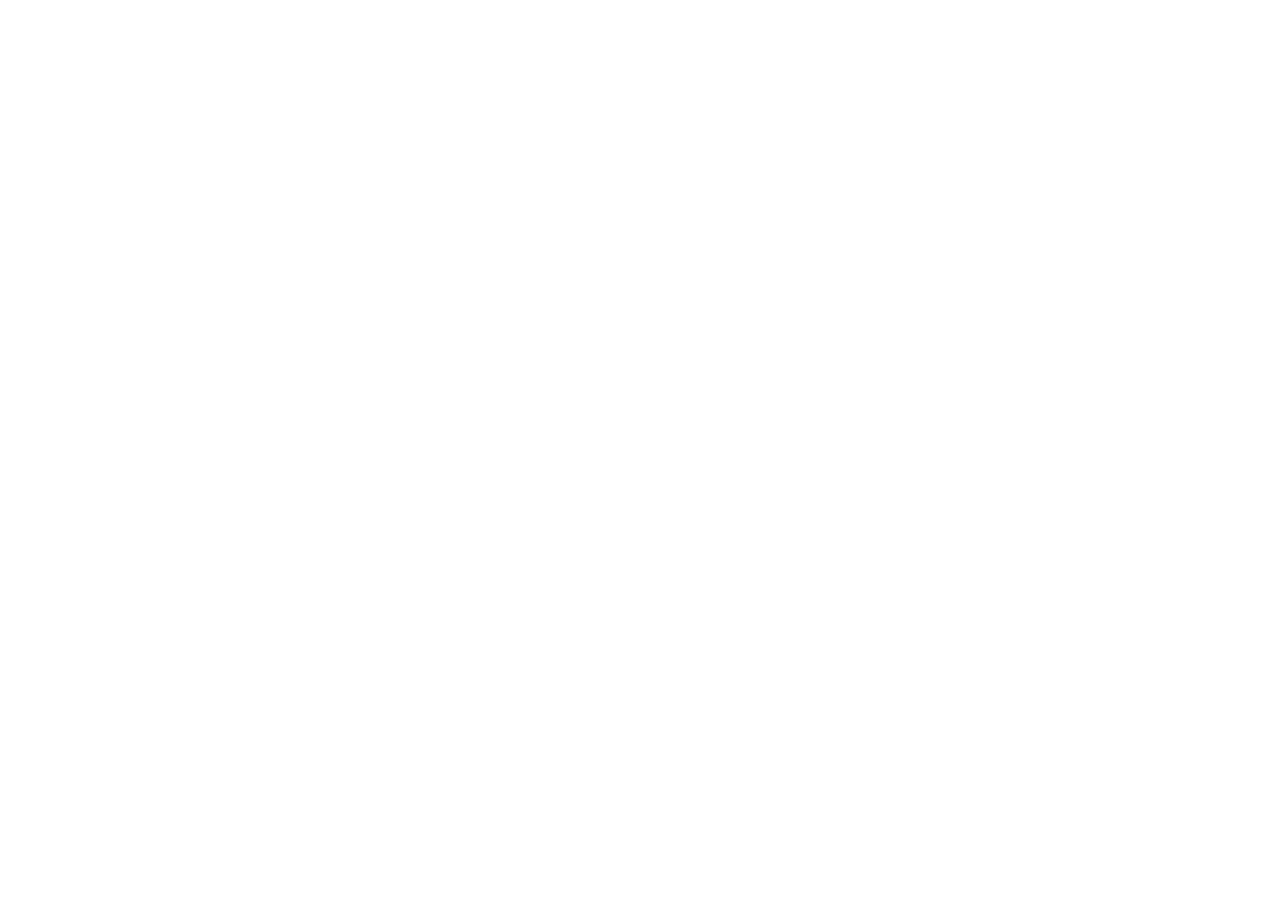
==== index.html @ 84182bc2 "initial" ====
<!DOCTYPE html>
<html>

<head>
    <meta charset="utf-8">
    <meta http-equiv="X-UA-Compatible" content="IE=edge">
    <title>
    	Datsun Color Codes
    </title>
	

	  <!-- bower:css -->
	  <!-- endbower -->


	  <!-- bower:js -->
	  <script src="bower_components/jquery/dist/jquery.js"></script>
	  <script src="bower_components/angular/angular.js"></script>
	  <!-- endbower -->
    <script src="script.js"></script>
    <link rel="stylesheet" href="style.css">
</head>

<body>
    <div ng-app="color-find">
        <color-table>
        </color-table>
    </div>
</body>

</html>
---- style.css ----
body{margin:0;padding:0}

/*# sourceMappingURL=style.css.map */
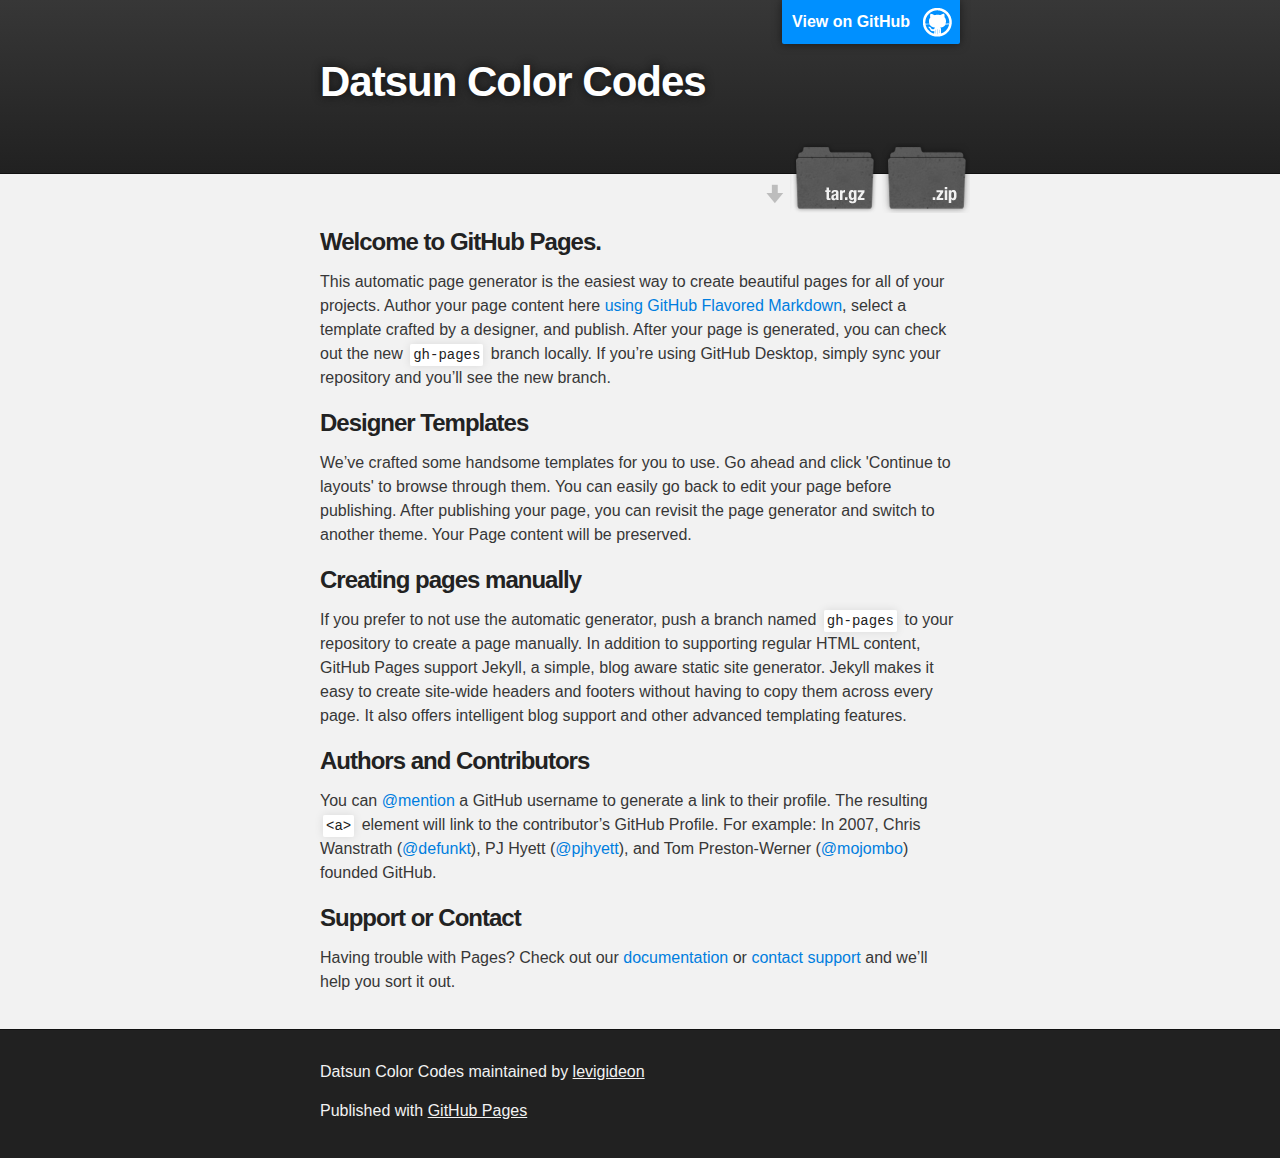
==== commit a3c8dbc3: "Create gh-pages branch via GitHub" ====
--- a/index.html
+++ b/index.html
@@ -1,31 +1,72 @@
 <!DOCTYPE html>
 <html>
 
-<head>
-    <meta charset="utf-8">
-    <meta http-equiv="X-UA-Compatible" content="IE=edge">
-    <title>
-    	Datsun Color Codes
-    </title>
-	
+  <head>
+    <meta charset='utf-8'>
+    <meta http-equiv="X-UA-Compatible" content="chrome=1">
+    <meta name="description" content="Datsun Color Codes : ">
 
-	  <!-- bower:css -->
-	  <!-- endbower -->
+    <link rel="stylesheet" type="text/css" media="screen" href="stylesheets/stylesheet.css">
 
+    <title>Datsun Color Codes</title>
+  </head>
 
-	  <!-- bower:js -->
-	  <script src="bower_components/jquery/dist/jquery.js"></script>
-	  <script src="bower_components/angular/angular.js"></script>
-	  <!-- endbower -->
-    <script src="script.js"></script>
-    <link rel="stylesheet" href="style.css">
-</head>
+  <body>
 
-<body>
-    <div ng-app="color-find">
-        <color-table>
-        </color-table>
+    <!-- HEADER -->
+    <div id="header_wrap" class="outer">
+        <header class="inner">
+          <a id="forkme_banner" href="https://github.com/levigideon/datsun-color-codes">View on GitHub</a>
+
+          <h1 id="project_title">Datsun Color Codes</h1>
+          <h2 id="project_tagline"></h2>
+
+            <section id="downloads">
+              <a class="zip_download_link" href="https://github.com/levigideon/datsun-color-codes/zipball/master">Download this project as a .zip file</a>
+              <a class="tar_download_link" href="https://github.com/levigideon/datsun-color-codes/tarball/master">Download this project as a tar.gz file</a>
+            </section>
+        </header>
     </div>
-</body>
 
+    <!-- MAIN CONTENT -->
+    <div id="main_content_wrap" class="outer">
+      <section id="main_content" class="inner">
+        <h3>
+<a id="welcome-to-github-pages" class="anchor" href="#welcome-to-github-pages" aria-hidden="true"><span class="octicon octicon-link"></span></a>Welcome to GitHub Pages.</h3>
+
+<p>This automatic page generator is the easiest way to create beautiful pages for all of your projects. Author your page content here <a href="https://guides.github.com/features/mastering-markdown/">using GitHub Flavored Markdown</a>, select a template crafted by a designer, and publish. After your page is generated, you can check out the new <code>gh-pages</code> branch locally. If you’re using GitHub Desktop, simply sync your repository and you’ll see the new branch.</p>
+
+<h3>
+<a id="designer-templates" class="anchor" href="#designer-templates" aria-hidden="true"><span class="octicon octicon-link"></span></a>Designer Templates</h3>
+
+<p>We’ve crafted some handsome templates for you to use. Go ahead and click 'Continue to layouts' to browse through them. You can easily go back to edit your page before publishing. After publishing your page, you can revisit the page generator and switch to another theme. Your Page content will be preserved.</p>
+
+<h3>
+<a id="creating-pages-manually" class="anchor" href="#creating-pages-manually" aria-hidden="true"><span class="octicon octicon-link"></span></a>Creating pages manually</h3>
+
+<p>If you prefer to not use the automatic generator, push a branch named <code>gh-pages</code> to your repository to create a page manually. In addition to supporting regular HTML content, GitHub Pages support Jekyll, a simple, blog aware static site generator. Jekyll makes it easy to create site-wide headers and footers without having to copy them across every page. It also offers intelligent blog support and other advanced templating features.</p>
+
+<h3>
+<a id="authors-and-contributors" class="anchor" href="#authors-and-contributors" aria-hidden="true"><span class="octicon octicon-link"></span></a>Authors and Contributors</h3>
+
+<p>You can <a href="https://github.com/blog/821" class="user-mention">@mention</a> a GitHub username to generate a link to their profile. The resulting <code>&lt;a&gt;</code> element will link to the contributor’s GitHub Profile. For example: In 2007, Chris Wanstrath (<a href="https://github.com/defunkt" class="user-mention">@defunkt</a>), PJ Hyett (<a href="https://github.com/pjhyett" class="user-mention">@pjhyett</a>), and Tom Preston-Werner (<a href="https://github.com/mojombo" class="user-mention">@mojombo</a>) founded GitHub.</p>
+
+<h3>
+<a id="support-or-contact" class="anchor" href="#support-or-contact" aria-hidden="true"><span class="octicon octicon-link"></span></a>Support or Contact</h3>
+
+<p>Having trouble with Pages? Check out our <a href="https://help.github.com/pages">documentation</a> or <a href="https://github.com/contact">contact support</a> and we’ll help you sort it out.</p>
+      </section>
+    </div>
+
+    <!-- FOOTER  -->
+    <div id="footer_wrap" class="outer">
+      <footer class="inner">
+        <p class="copyright">Datsun Color Codes maintained by <a href="https://github.com/levigideon">levigideon</a></p>
+        <p>Published with <a href="https://pages.github.com">GitHub Pages</a></p>
+      </footer>
+    </div>
+
+    
+
+  </body>
 </html>
--- a/stylesheets/stylesheet.css
+++ b/stylesheets/stylesheet.css
@@ -0,0 +1,425 @@
+/*******************************************************************************
+Slate Theme for GitHub Pages
+by Jason Costello, @jsncostello
+*******************************************************************************/
+
+@import url(github-light.css);
+
+/*******************************************************************************
+MeyerWeb Reset
+*******************************************************************************/
+
+html, body, div, span, applet, object, iframe,
+h1, h2, h3, h4, h5, h6, p, blockquote, pre,
+a, abbr, acronym, address, big, cite, code,
+del, dfn, em, img, ins, kbd, q, s, samp,
+small, strike, strong, sub, sup, tt, var,
+b, u, i, center,
+dl, dt, dd, ol, ul, li,
+fieldset, form, label, legend,
+table, caption, tbody, tfoot, thead, tr, th, td,
+article, aside, canvas, details, embed,
+figure, figcaption, footer, header, hgroup,
+menu, nav, output, ruby, section, summary,
+time, mark, audio, video {
+  margin: 0;
+  padding: 0;
+  border: 0;
+  font: inherit;
+  vertical-align: baseline;
+}
+
+/* HTML5 display-role reset for older browsers */
+article, aside, details, figcaption, figure,
+footer, header, hgroup, menu, nav, section {
+  display: block;
+}
+
+ol, ul {
+  list-style: none;
+}
+
+table {
+  border-collapse: collapse;
+  border-spacing: 0;
+}
+
+/*******************************************************************************
+Theme Styles
+*******************************************************************************/
+
+body {
+  box-sizing: border-box;
+  color:#373737;
+  background: #212121;
+  font-size: 16px;
+  font-family: 'Myriad Pro', Calibri, Helvetica, Arial, sans-serif;
+  line-height: 1.5;
+  -webkit-font-smoothing: antialiased;
+}
+
+h1, h2, h3, h4, h5, h6 {
+  margin: 10px 0;
+  font-weight: 700;
+  color:#222222;
+  font-family: 'Lucida Grande', 'Calibri', Helvetica, Arial, sans-serif;
+  letter-spacing: -1px;
+}
+
+h1 {
+  font-size: 36px;
+  font-weight: 700;
+}
+
+h2 {
+  padding-bottom: 10px;
+  font-size: 32px;
+  background: url('../images/bg_hr.png') repeat-x bottom;
+}
+
+h3 {
+  font-size: 24px;
+}
+
+h4 {
+  font-size: 21px;
+}
+
+h5 {
+  font-size: 18px;
+}
+
+h6 {
+  font-size: 16px;
+}
+
+p {
+  margin: 10px 0 15px 0;
+}
+
+footer p {
+  color: #f2f2f2;
+}
+
+a {
+  text-decoration: none;
+  color: #007edf;
+  text-shadow: none;
+
+  transition: color 0.5s ease;
+  transition: text-shadow 0.5s ease;
+  -webkit-transition: color 0.5s ease;
+  -webkit-transition: text-shadow 0.5s ease;
+  -moz-transition: color 0.5s ease;
+  -moz-transition: text-shadow 0.5s ease;
+  -o-transition: color 0.5s ease;
+  -o-transition: text-shadow 0.5s ease;
+  -ms-transition: color 0.5s ease;
+  -ms-transition: text-shadow 0.5s ease;
+}
+
+a:hover, a:focus {text-decoration: underline;}
+
+footer a {
+  color: #F2F2F2;
+  text-decoration: underline;
+}
+
+em {
+  font-style: italic;
+}
+
+strong {
+  font-weight: bold;
+}
+
+img {
+  position: relative;
+  margin: 0 auto;
+  max-width: 739px;
+  padding: 5px;
+  margin: 10px 0 10px 0;
+  border: 1px solid #ebebeb;
+
+  box-shadow: 0 0 5px #ebebeb;
+  -webkit-box-shadow: 0 0 5px #ebebeb;
+  -moz-box-shadow: 0 0 5px #ebebeb;
+  -o-box-shadow: 0 0 5px #ebebeb;
+  -ms-box-shadow: 0 0 5px #ebebeb;
+}
+
+p img {
+  display: inline;
+  margin: 0;
+  padding: 0;
+  vertical-align: middle;
+  text-align: center;
+  border: none;
+}
+
+pre, code {
+  width: 100%;
+  color: #222;
+  background-color: #fff;
+
+  font-family: Monaco, "Bitstream Vera Sans Mono", "Lucida Console", Terminal, monospace;
+  font-size: 14px;
+
+  border-radius: 2px;
+  -moz-border-radius: 2px;
+  -webkit-border-radius: 2px;
+}
+
+pre {
+  width: 100%;
+  padding: 10px;
+  box-shadow: 0 0 10px rgba(0,0,0,.1);
+  overflow: auto;
+}
+
+code {
+  padding: 3px;
+  margin: 0 3px;
+  box-shadow: 0 0 10px rgba(0,0,0,.1);
+}
+
+pre code {
+  display: block;
+  box-shadow: none;
+}
+
+blockquote {
+  color: #666;
+  margin-bottom: 20px;
+  padding: 0 0 0 20px;
+  border-left: 3px solid #bbb;
+}
+
+
+ul, ol, dl {
+  margin-bottom: 15px
+}
+
+ul {
+  list-style-position: inside;
+  list-style: disc;
+  padding-left: 20px;
+}
+
+ol {
+  list-style-position: inside;
+  list-style: decimal;
+  padding-left: 20px;
+}
+
+dl dt {
+  font-weight: bold;
+}
+
+dl dd {
+  padding-left: 20px;
+  font-style: italic;
+}
+
+dl p {
+  padding-left: 20px;
+  font-style: italic;
+}
+
+hr {
+  height: 1px;
+  margin-bottom: 5px;
+  border: none;
+  background: url('../images/bg_hr.png') repeat-x center;
+}
+
+table {
+  border: 1px solid #373737;
+  margin-bottom: 20px;
+  text-align: left;
+ }
+
+th {
+  font-family: 'Lucida Grande', 'Helvetica Neue', Helvetica, Arial, sans-serif;
+  padding: 10px;
+  background: #373737;
+  color: #fff;
+ }
+
+td {
+  padding: 10px;
+  border: 1px solid #373737;
+ }
+
+form {
+  background: #f2f2f2;
+  padding: 20px;
+}
+
+/*******************************************************************************
+Full-Width Styles
+*******************************************************************************/
+
+.outer {
+  width: 100%;
+}
+
+.inner {
+  position: relative;
+  max-width: 640px;
+  padding: 20px 10px;
+  margin: 0 auto;
+}
+
+#forkme_banner {
+  display: block;
+  position: absolute;
+  top:0;
+  right: 10px;
+  z-index: 10;
+  padding: 10px 50px 10px 10px;
+  color: #fff;
+  background: url('../images/blacktocat.png') #0090ff no-repeat 95% 50%;
+  font-weight: 700;
+  box-shadow: 0 0 10px rgba(0,0,0,.5);
+  border-bottom-left-radius: 2px;
+  border-bottom-right-radius: 2px;
+}
+
+#header_wrap {
+  background: #212121;
+  background: -moz-linear-gradient(top, #373737, #212121);
+  background: -webkit-linear-gradient(top, #373737, #212121);
+  background: -ms-linear-gradient(top, #373737, #212121);
+  background: -o-linear-gradient(top, #373737, #212121);
+  background: linear-gradient(top, #373737, #212121);
+}
+
+#header_wrap .inner {
+  padding: 50px 10px 30px 10px;
+}
+
+#project_title {
+  margin: 0;
+  color: #fff;
+  font-size: 42px;
+  font-weight: 700;
+  text-shadow: #111 0px 0px 10px;
+}
+
+#project_tagline {
+  color: #fff;
+  font-size: 24px;
+  font-weight: 300;
+  background: none;
+  text-shadow: #111 0px 0px 10px;
+}
+
+#downloads {
+  position: absolute;
+  width: 210px;
+  z-index: 10;
+  bottom: -40px;
+  right: 0;
+  height: 70px;
+  background: url('../images/icon_download.png') no-repeat 0% 90%;
+}
+
+.zip_download_link {
+  display: block;
+  float: right;
+  width: 90px;
+  height:70px;
+  text-indent: -5000px;
+  overflow: hidden;
+  background: url(../images/sprite_download.png) no-repeat bottom left;
+}
+
+.tar_download_link {
+  display: block;
+  float: right;
+  width: 90px;
+  height:70px;
+  text-indent: -5000px;
+  overflow: hidden;
+  background: url(../images/sprite_download.png) no-repeat bottom right;
+  margin-left: 10px;
+}
+
+.zip_download_link:hover {
+  background: url(../images/sprite_download.png) no-repeat top left;
+}
+
+.tar_download_link:hover {
+  background: url(../images/sprite_download.png) no-repeat top right;
+}
+
+#main_content_wrap {
+  background: #f2f2f2;
+  border-top: 1px solid #111;
+  border-bottom: 1px solid #111;
+}
+
+#main_content {
+  padding-top: 40px;
+}
+
+#footer_wrap {
+  background: #212121;
+}
+
+
+
+/*******************************************************************************
+Small Device Styles
+*******************************************************************************/
+
+@media screen and (max-width: 480px) {
+  body {
+    font-size:14px;
+  }
+
+  #downloads {
+    display: none;
+  }
+
+  .inner {
+    min-width: 320px;
+    max-width: 480px;
+  }
+
+  #project_title {
+  font-size: 32px;
+  }
+
+  h1 {
+    font-size: 28px;
+  }
+
+  h2 {
+    font-size: 24px;
+  }
+
+  h3 {
+    font-size: 21px;
+  }
+
+  h4 {
+    font-size: 18px;
+  }
+
+  h5 {
+    font-size: 14px;
+  }
+
+  h6 {
+    font-size: 12px;
+  }
+
+  code, pre {
+    min-width: 320px;
+    max-width: 480px;
+    font-size: 11px;
+  }
+
+}
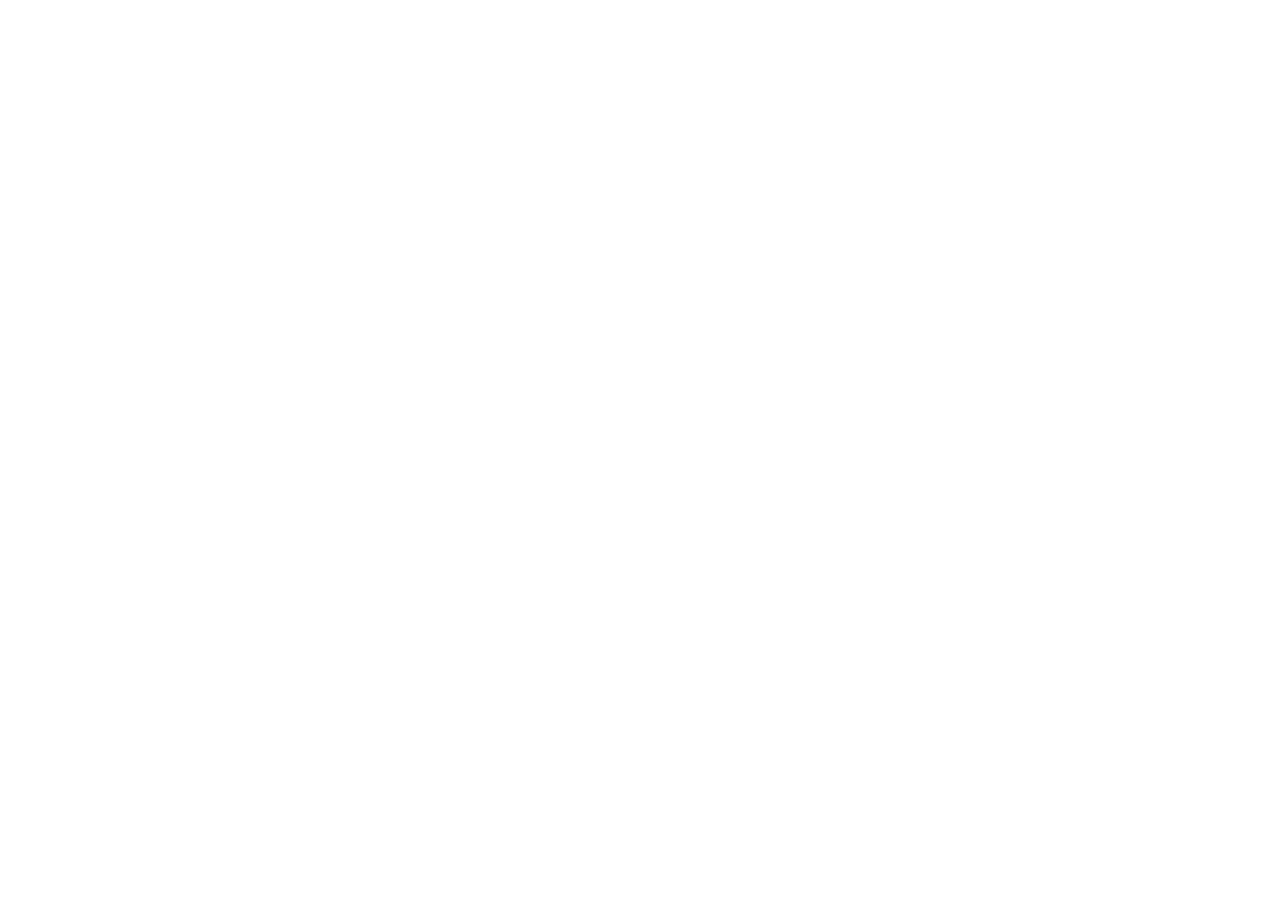
==== commit 754dda65: "updated" ====
--- a/index.html
+++ b/index.html
@@ -1,72 +1,31 @@
 <!DOCTYPE html>
 <html>
 
-  <head>
-    <meta charset='utf-8'>
-    <meta http-equiv="X-UA-Compatible" content="chrome=1">
-    <meta name="description" content="Datsun Color Codes : ">
+<head>
+    <meta charset="utf-8">
+    <meta http-equiv="X-UA-Compatible" content="IE=edge">
+    <title>
+    	Datsun Color Codes
+    </title>
+	
 
-    <link rel="stylesheet" type="text/css" media="screen" href="stylesheets/stylesheet.css">
+	  <!-- bower:css -->
+	  <!-- endbower -->
 
-    <title>Datsun Color Codes</title>
-  </head>
 
-  <body>
+	  <!-- bower:js -->
+	  <script src="bower_components/jquery/dist/jquery.js"></script>
+	  <script src="bower_components/angular/angular.js"></script>
+	  <!-- endbower -->
+    <script src="script.js"></script>
+    <link rel="stylesheet" href="style.css">
+</head>
 
-    <!-- HEADER -->
-    <div id="header_wrap" class="outer">
-        <header class="inner">
-          <a id="forkme_banner" href="https://github.com/levigideon/datsun-color-codes">View on GitHub</a>
+<body>
+    <div ng-app="color-find">
+        <color-table>
+        </color-table>
+    </div>
+</body>
 
-          <h1 id="project_title">Datsun Color Codes</h1>
-          <h2 id="project_tagline"></h2>
-
-            <section id="downloads">
-              <a class="zip_download_link" href="https://github.com/levigideon/datsun-color-codes/zipball/master">Download this project as a .zip file</a>
-              <a class="tar_download_link" href="https://github.com/levigideon/datsun-color-codes/tarball/master">Download this project as a tar.gz file</a>
-            </section>
-        </header>
-    </div>
-
-    <!-- MAIN CONTENT -->
-    <div id="main_content_wrap" class="outer">
-      <section id="main_content" class="inner">
-        <h3>
-<a id="welcome-to-github-pages" class="anchor" href="#welcome-to-github-pages" aria-hidden="true"><span class="octicon octicon-link"></span></a>Welcome to GitHub Pages.</h3>
-
-<p>This automatic page generator is the easiest way to create beautiful pages for all of your projects. Author your page content here <a href="https://guides.github.com/features/mastering-markdown/">using GitHub Flavored Markdown</a>, select a template crafted by a designer, and publish. After your page is generated, you can check out the new <code>gh-pages</code> branch locally. If you’re using GitHub Desktop, simply sync your repository and you’ll see the new branch.</p>
-
-<h3>
-<a id="designer-templates" class="anchor" href="#designer-templates" aria-hidden="true"><span class="octicon octicon-link"></span></a>Designer Templates</h3>
-
-<p>We’ve crafted some handsome templates for you to use. Go ahead and click 'Continue to layouts' to browse through them. You can easily go back to edit your page before publishing. After publishing your page, you can revisit the page generator and switch to another theme. Your Page content will be preserved.</p>
-
-<h3>
-<a id="creating-pages-manually" class="anchor" href="#creating-pages-manually" aria-hidden="true"><span class="octicon octicon-link"></span></a>Creating pages manually</h3>
-
-<p>If you prefer to not use the automatic generator, push a branch named <code>gh-pages</code> to your repository to create a page manually. In addition to supporting regular HTML content, GitHub Pages support Jekyll, a simple, blog aware static site generator. Jekyll makes it easy to create site-wide headers and footers without having to copy them across every page. It also offers intelligent blog support and other advanced templating features.</p>
-
-<h3>
-<a id="authors-and-contributors" class="anchor" href="#authors-and-contributors" aria-hidden="true"><span class="octicon octicon-link"></span></a>Authors and Contributors</h3>
-
-<p>You can <a href="https://github.com/blog/821" class="user-mention">@mention</a> a GitHub username to generate a link to their profile. The resulting <code>&lt;a&gt;</code> element will link to the contributor’s GitHub Profile. For example: In 2007, Chris Wanstrath (<a href="https://github.com/defunkt" class="user-mention">@defunkt</a>), PJ Hyett (<a href="https://github.com/pjhyett" class="user-mention">@pjhyett</a>), and Tom Preston-Werner (<a href="https://github.com/mojombo" class="user-mention">@mojombo</a>) founded GitHub.</p>
-
-<h3>
-<a id="support-or-contact" class="anchor" href="#support-or-contact" aria-hidden="true"><span class="octicon octicon-link"></span></a>Support or Contact</h3>
-
-<p>Having trouble with Pages? Check out our <a href="https://help.github.com/pages">documentation</a> or <a href="https://github.com/contact">contact support</a> and we’ll help you sort it out.</p>
-      </section>
-    </div>
-
-    <!-- FOOTER  -->
-    <div id="footer_wrap" class="outer">
-      <footer class="inner">
-        <p class="copyright">Datsun Color Codes maintained by <a href="https://github.com/levigideon">levigideon</a></p>
-        <p>Published with <a href="https://pages.github.com">GitHub Pages</a></p>
-      </footer>
-    </div>
-
-    
-
-  </body>
 </html>
--- a/style.css
+++ b/style.css
@@ -0,0 +1,3 @@
+body{margin:0;padding:0}
+
+/*# sourceMappingURL=style.css.map */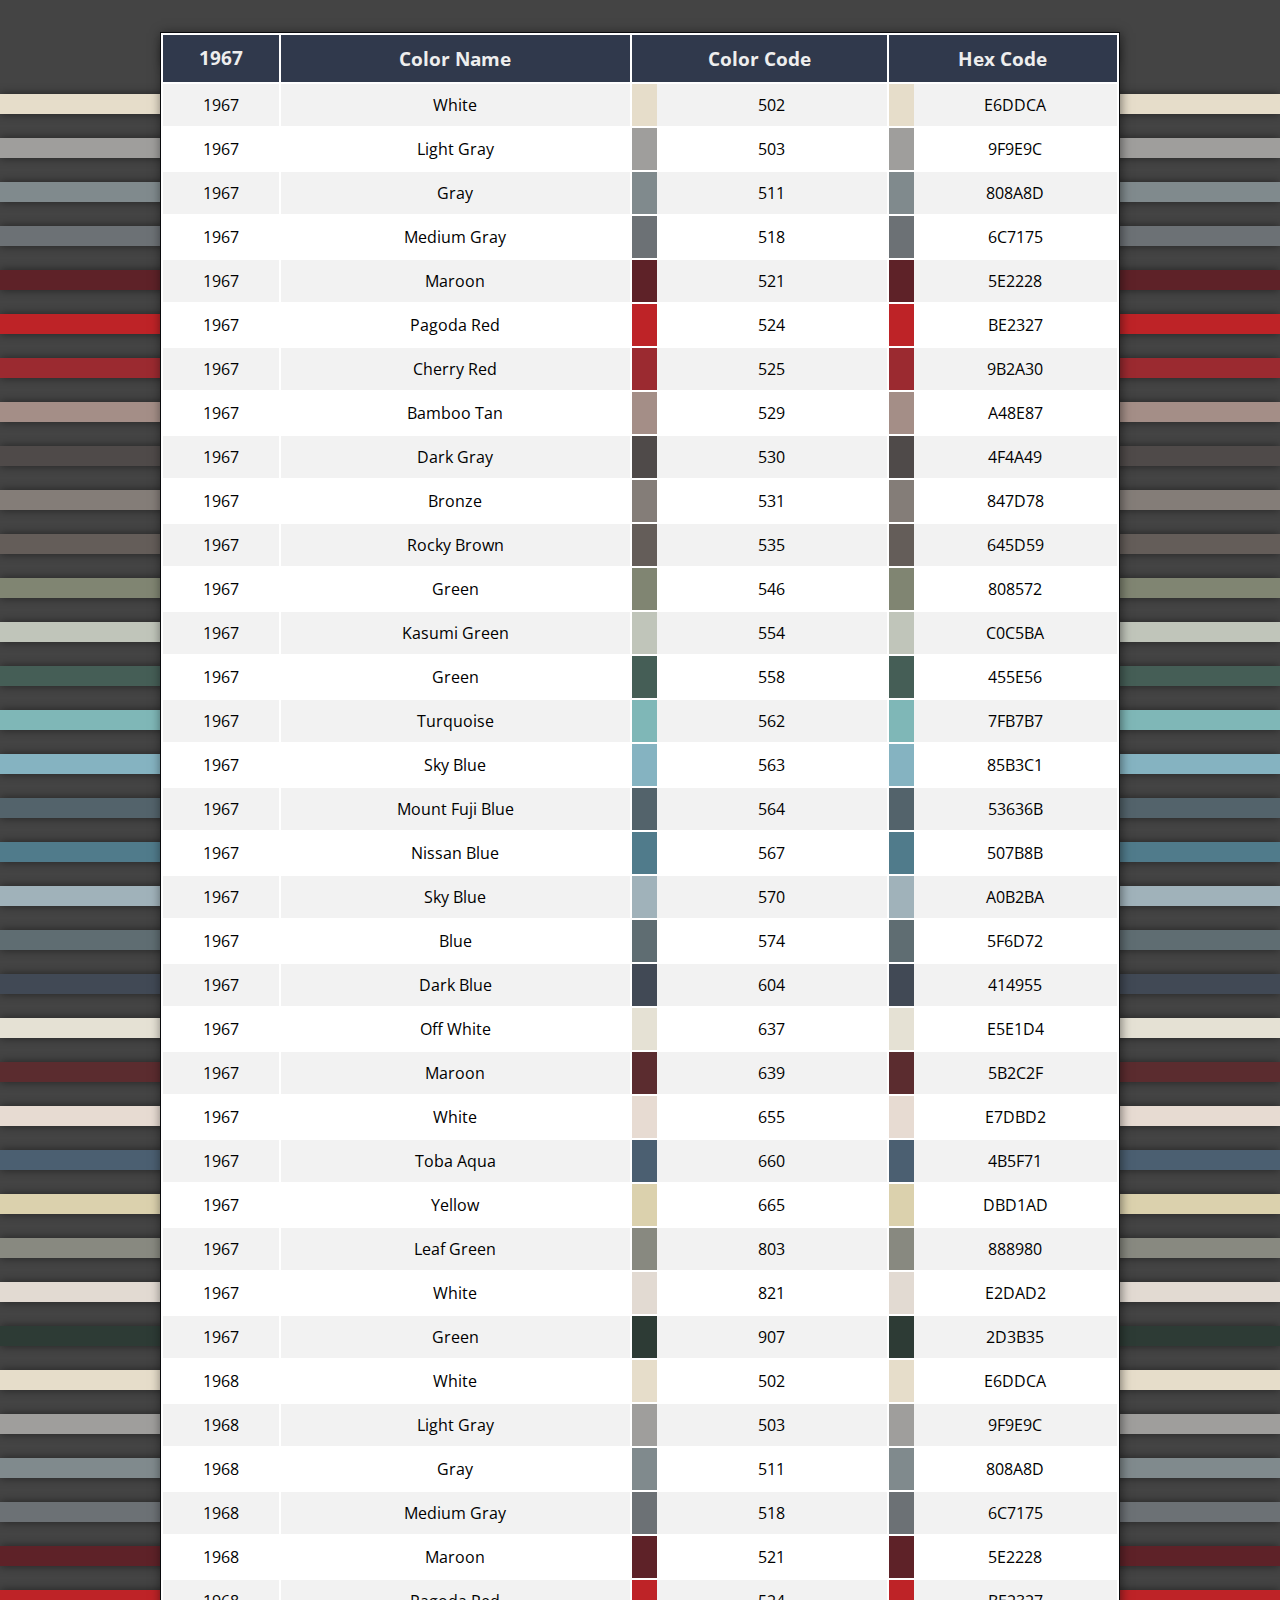
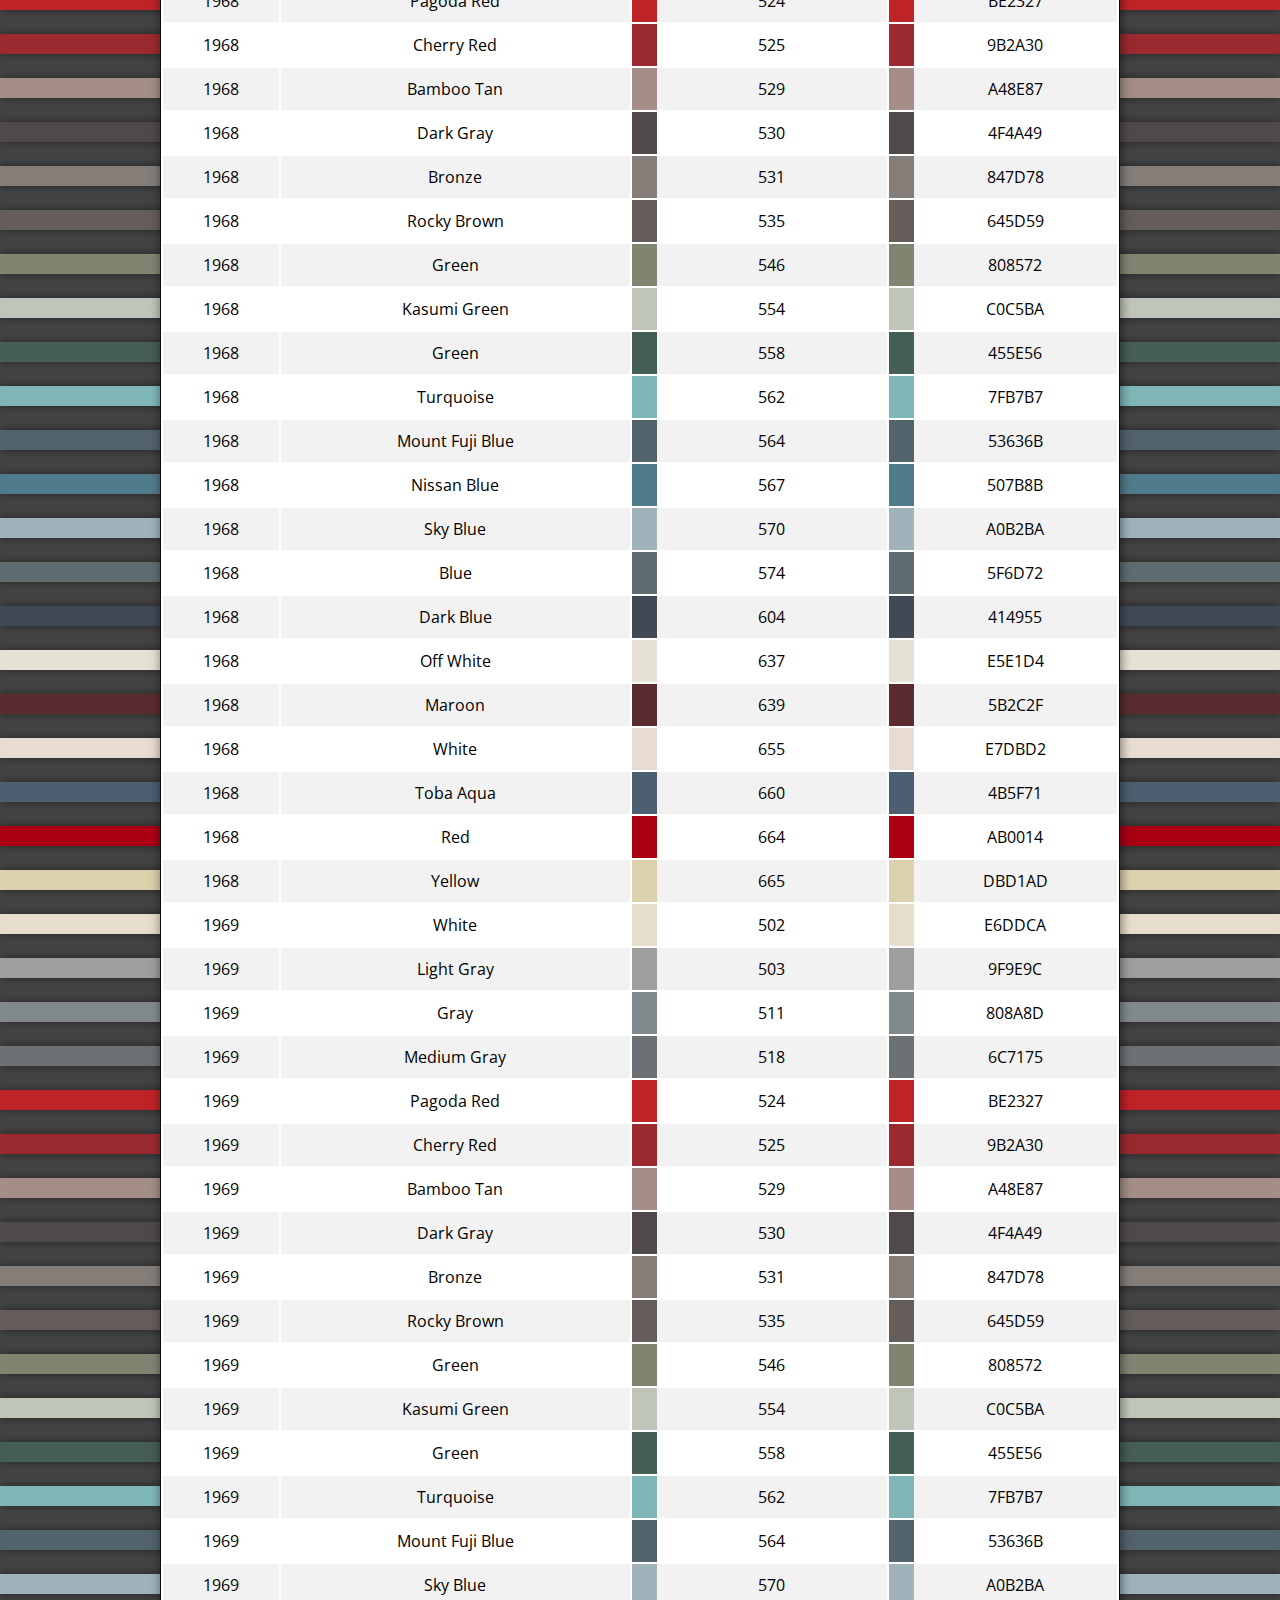
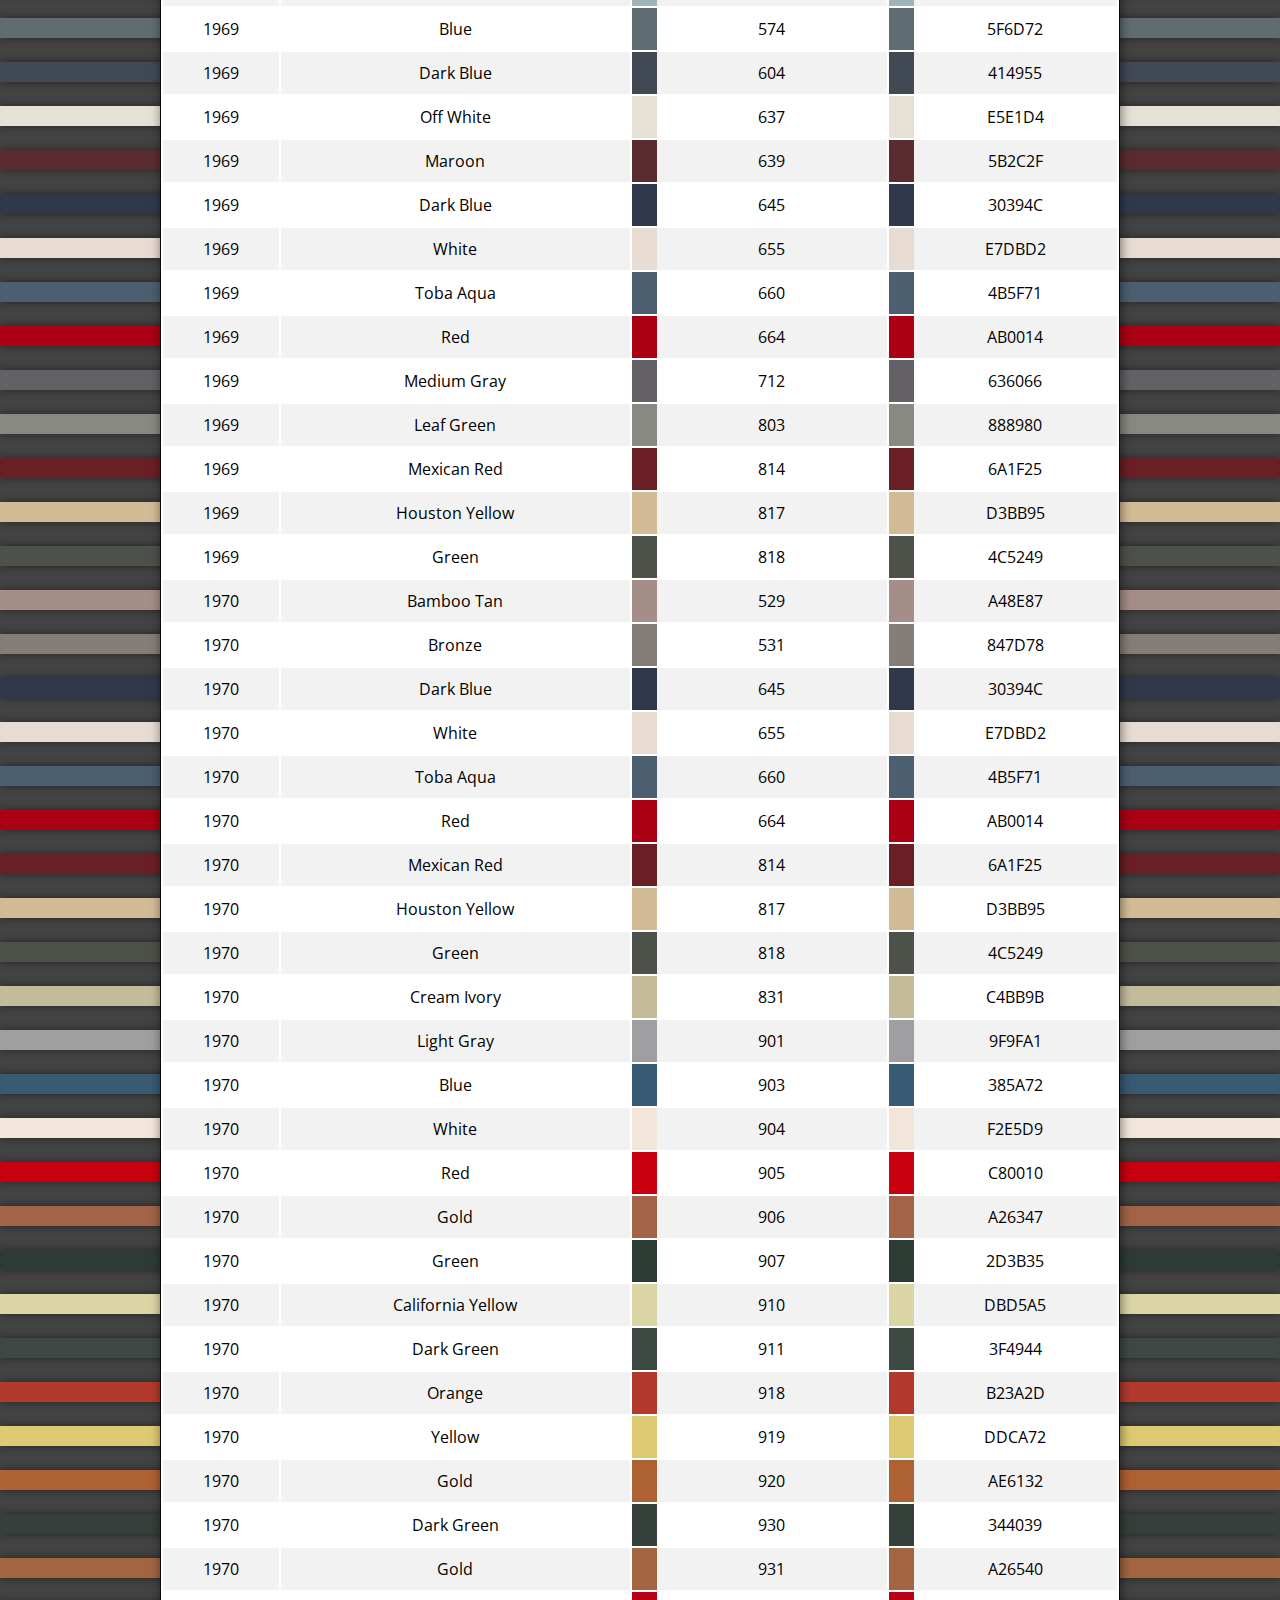
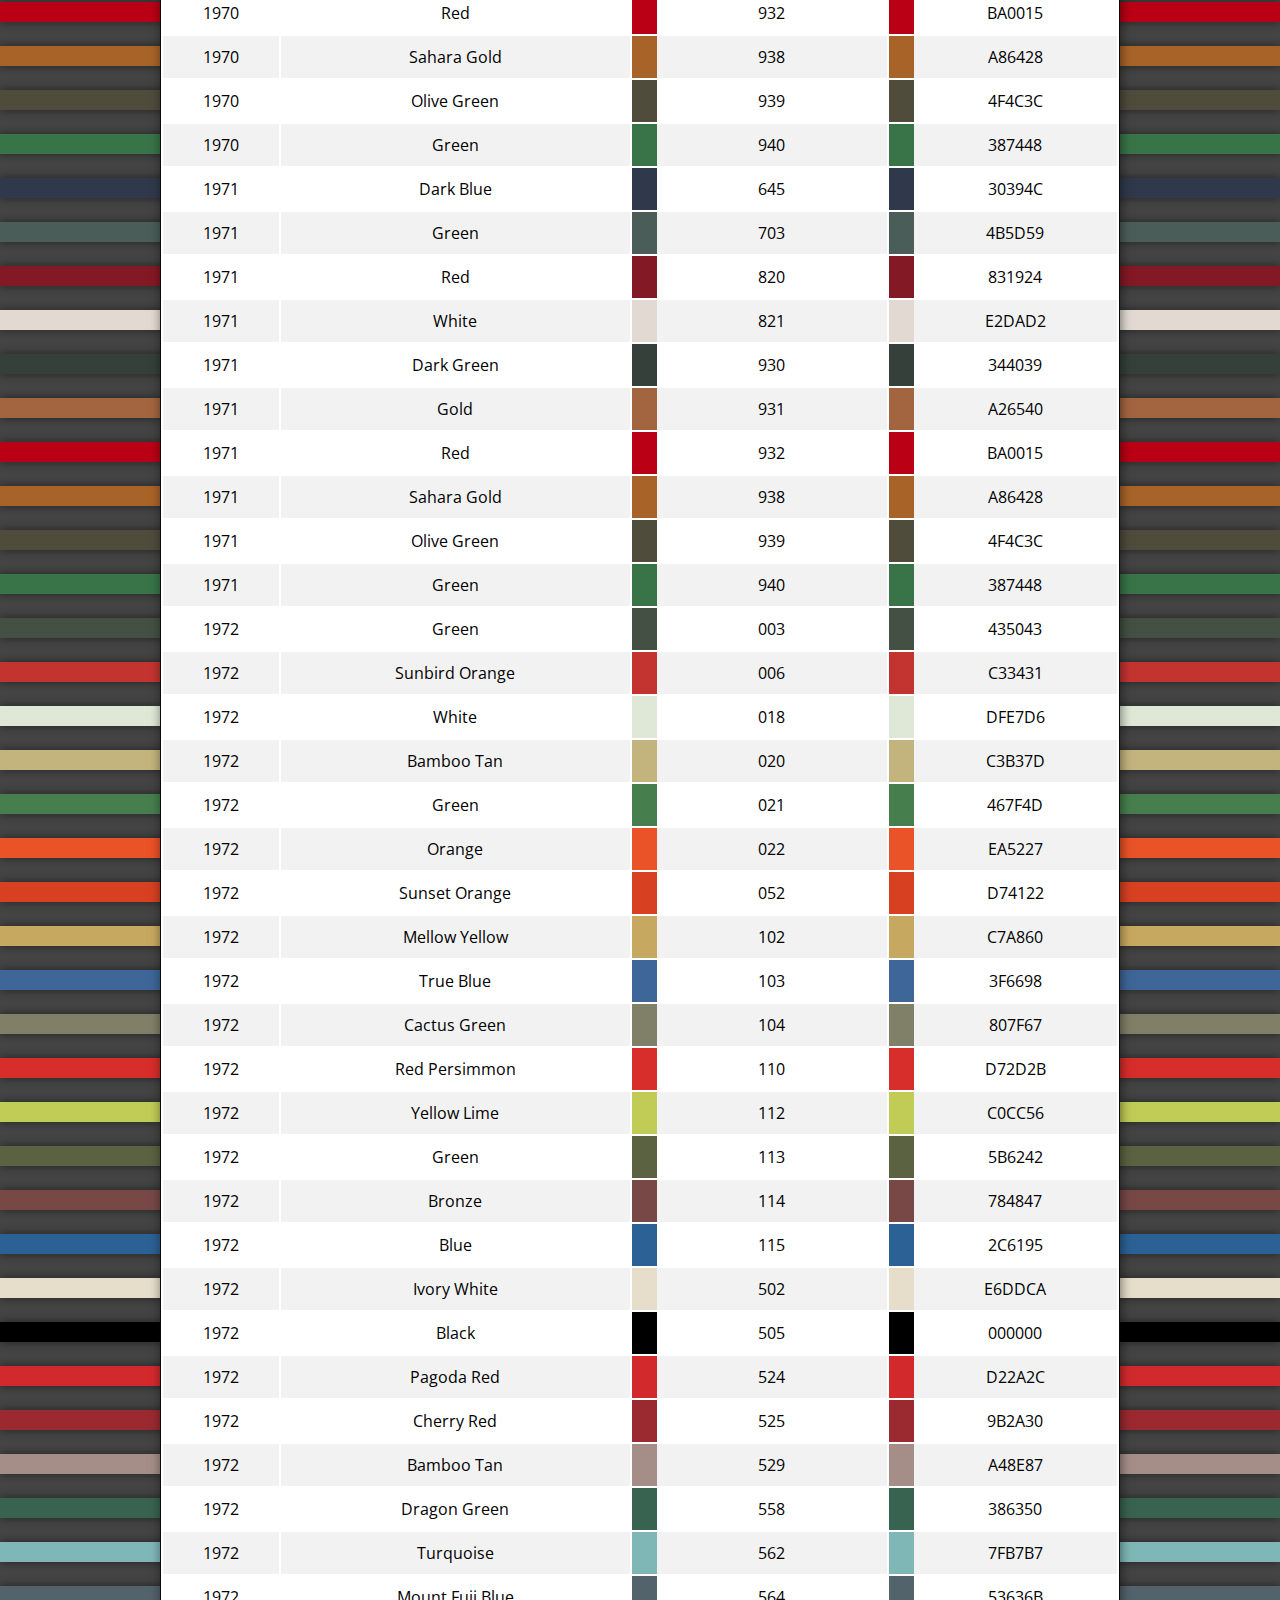
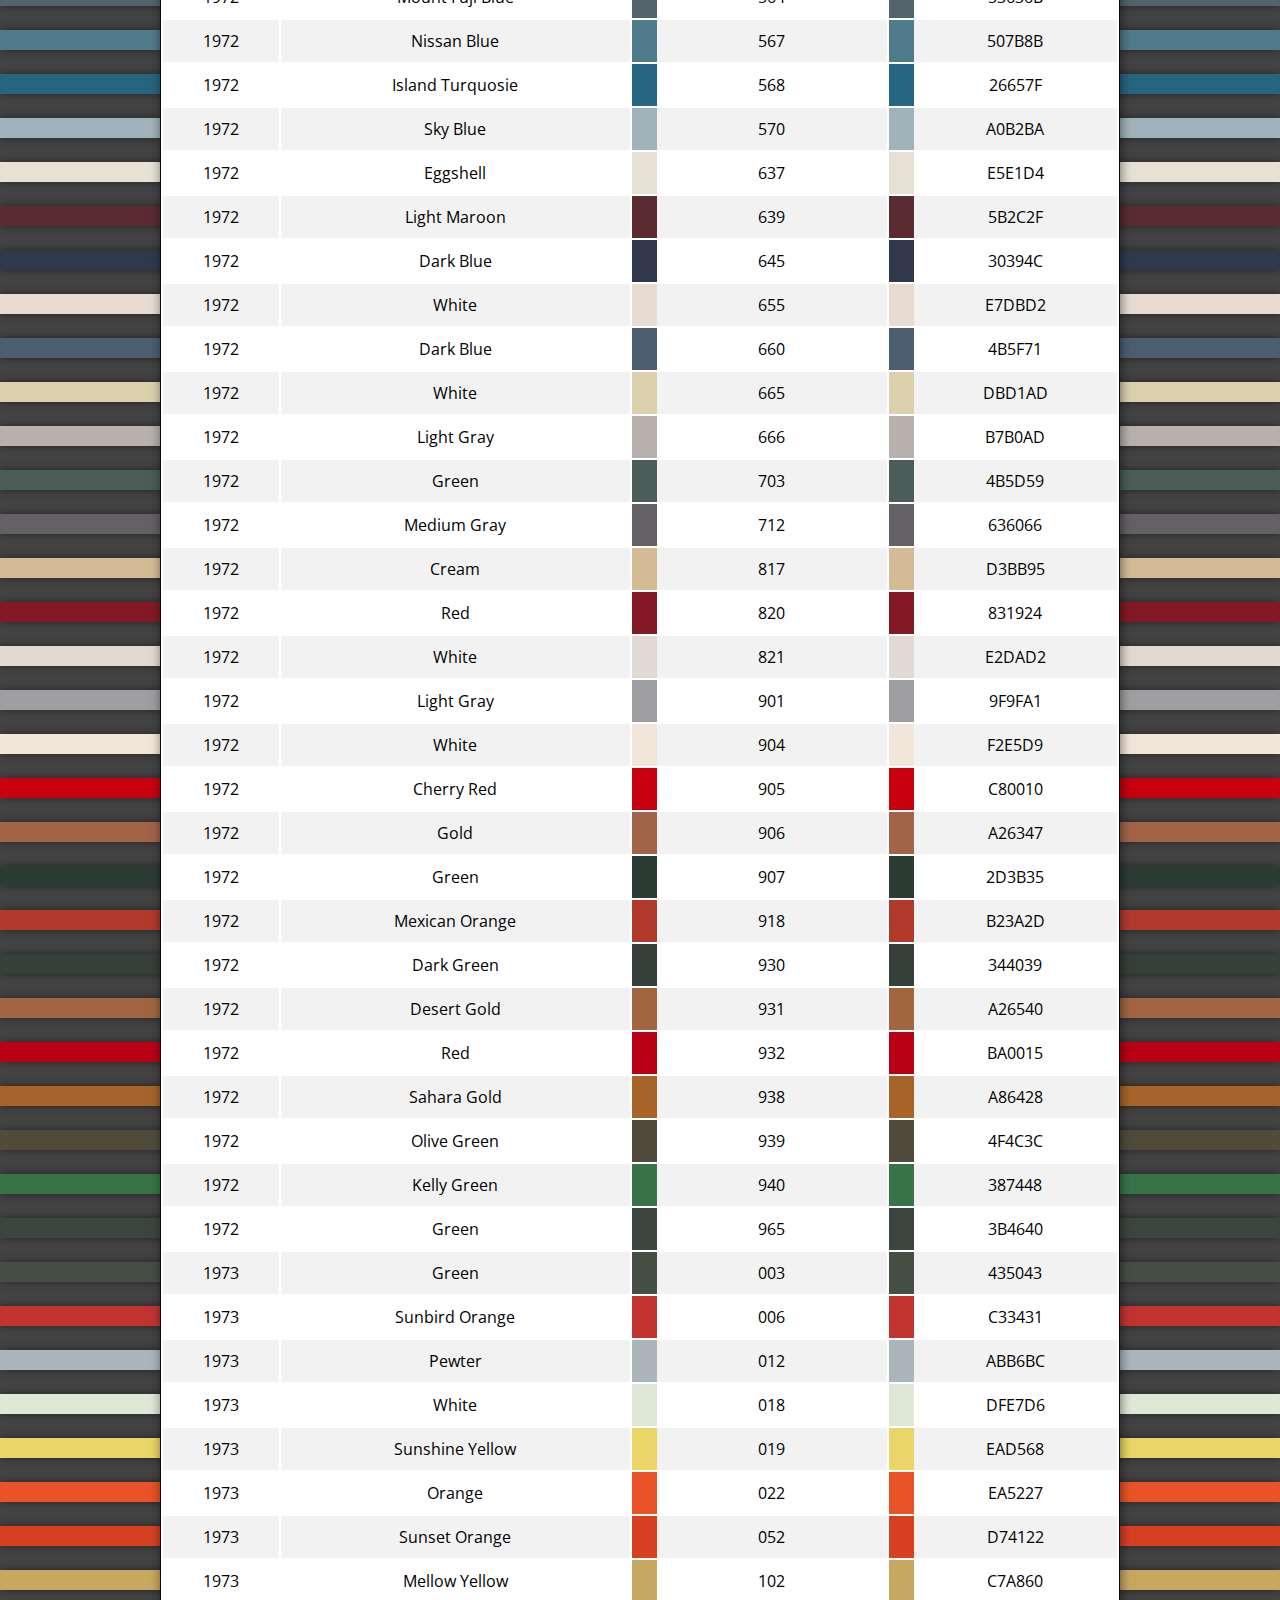
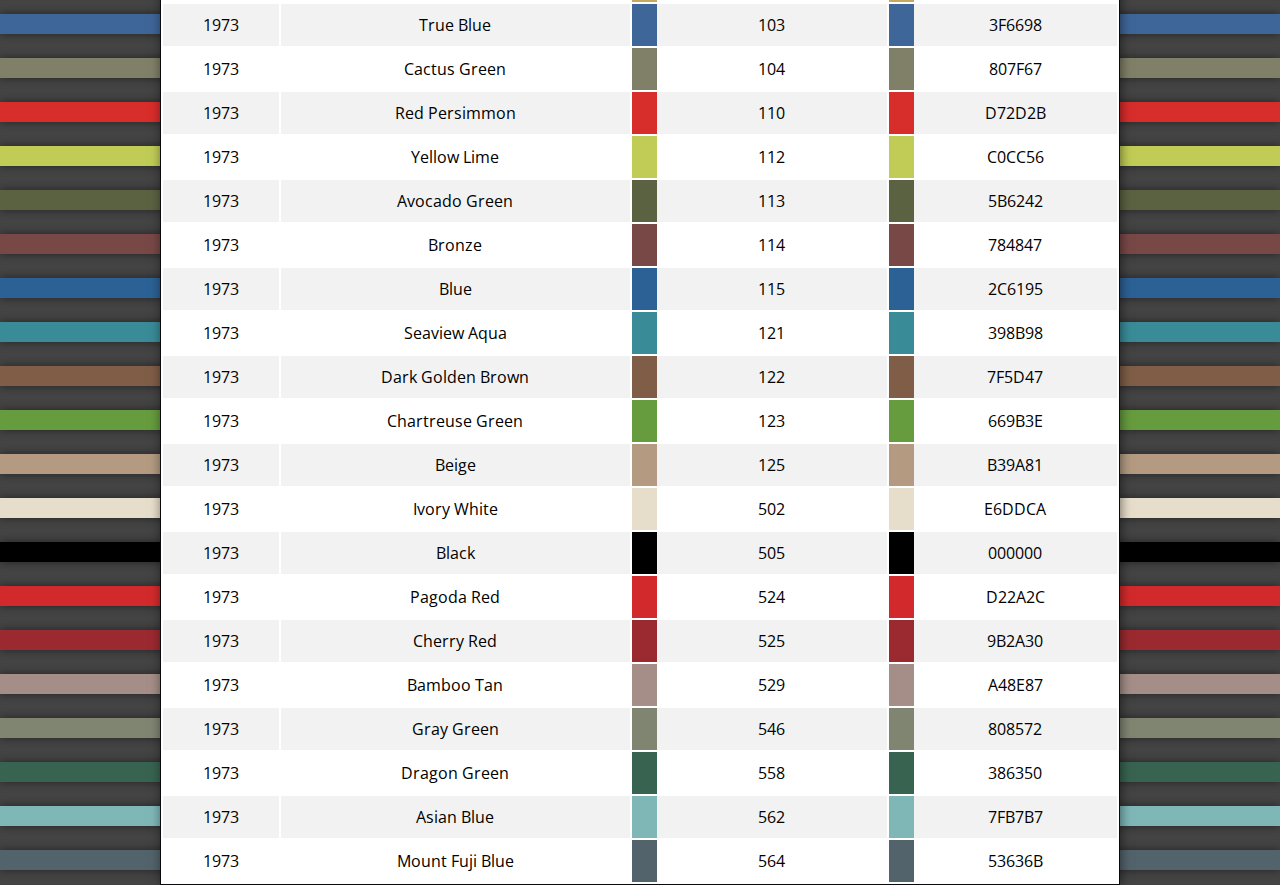
==== commit dfc61d85: "more" ====
--- a/index.html
+++ b/index.html
@@ -4,6 +4,7 @@
 <head>
     <meta charset="utf-8">
     <meta http-equiv="X-UA-Compatible" content="IE=edge">
+    <meta name="viewport" content="width=480, initial-scale=1.0, maximum-scale=1.0, minimum-scale=1.0,target-densitydpi=device-dpi, user-scalable=no" />
     <title>
     	Datsun Color Codes
     </title>
--- a/style.css
+++ b/style.css
@@ -1,3 +1,70 @@
-body{margin:0;padding:0}
-
-/*# sourceMappingURL=style.css.map */+@import url(http://fonts.googleapis.com/css?family=Open+Sans+Condensed:300,300italic,700|Open+Sans:400,600,400italic,600italic,700,700italic);
+body {
+  margin: 0;
+  padding: 0;
+  font-family: 'Open Sans', sans-serif;
+  background: #444; }
+
+table {
+  width: 960px;
+  margin: 2em auto 0;
+  background: #fff;
+  box-shadow: 1px 1px 10px rgba(0, 0, 0, 0.5);
+  border: 1px solid #090a0d; }
+  table tr:first-child {
+    background: #30394C;
+    color: #eee;
+    font-size: 1.2em;
+    font-weight: bold;
+    position: relative; }
+    table tr:first-child td:first-child {
+      position: relative; }
+  table tr:nth-child(even) {
+    background: rgba(0, 0, 0, 0.05); }
+  table td {
+    padding: 10px;
+    border: 0;
+    text-align: center; }
+
+.row-ribbon {
+  box-shadow: 0 0 10px rgba(0, 0, 0, 0.5);
+  height: 20px;
+  left: 0;
+  position: absolute;
+  width: 100%;
+  z-index: -1; }
+
+.drop-list {
+  padding: 10px 0;
+  border: 0;
+  text-align: center;
+  width: 100%;
+  top: 0;
+  left: 0;
+  height: 1.4em;
+  line-height: 1.4em;
+  position: absolute; }
+  .drop-list div {
+    background: #30394C; }
+
+.fullview {
+  position: fixed;
+  top: 0;
+  left: 0;
+  min-width: 100%;
+  min-height: 100%;
+  z-index: 998;
+  height: 100vh;
+  width: 100vw; }
+  .fullview button {
+    width: 100%;
+    position: absolute;
+    top: 0;
+    left: 0;
+    z-index: 999;
+    margin: 0;
+    padding: 1em;
+    background: #333;
+    color: #eee;
+    line-height: 1;
+    border: 0; }
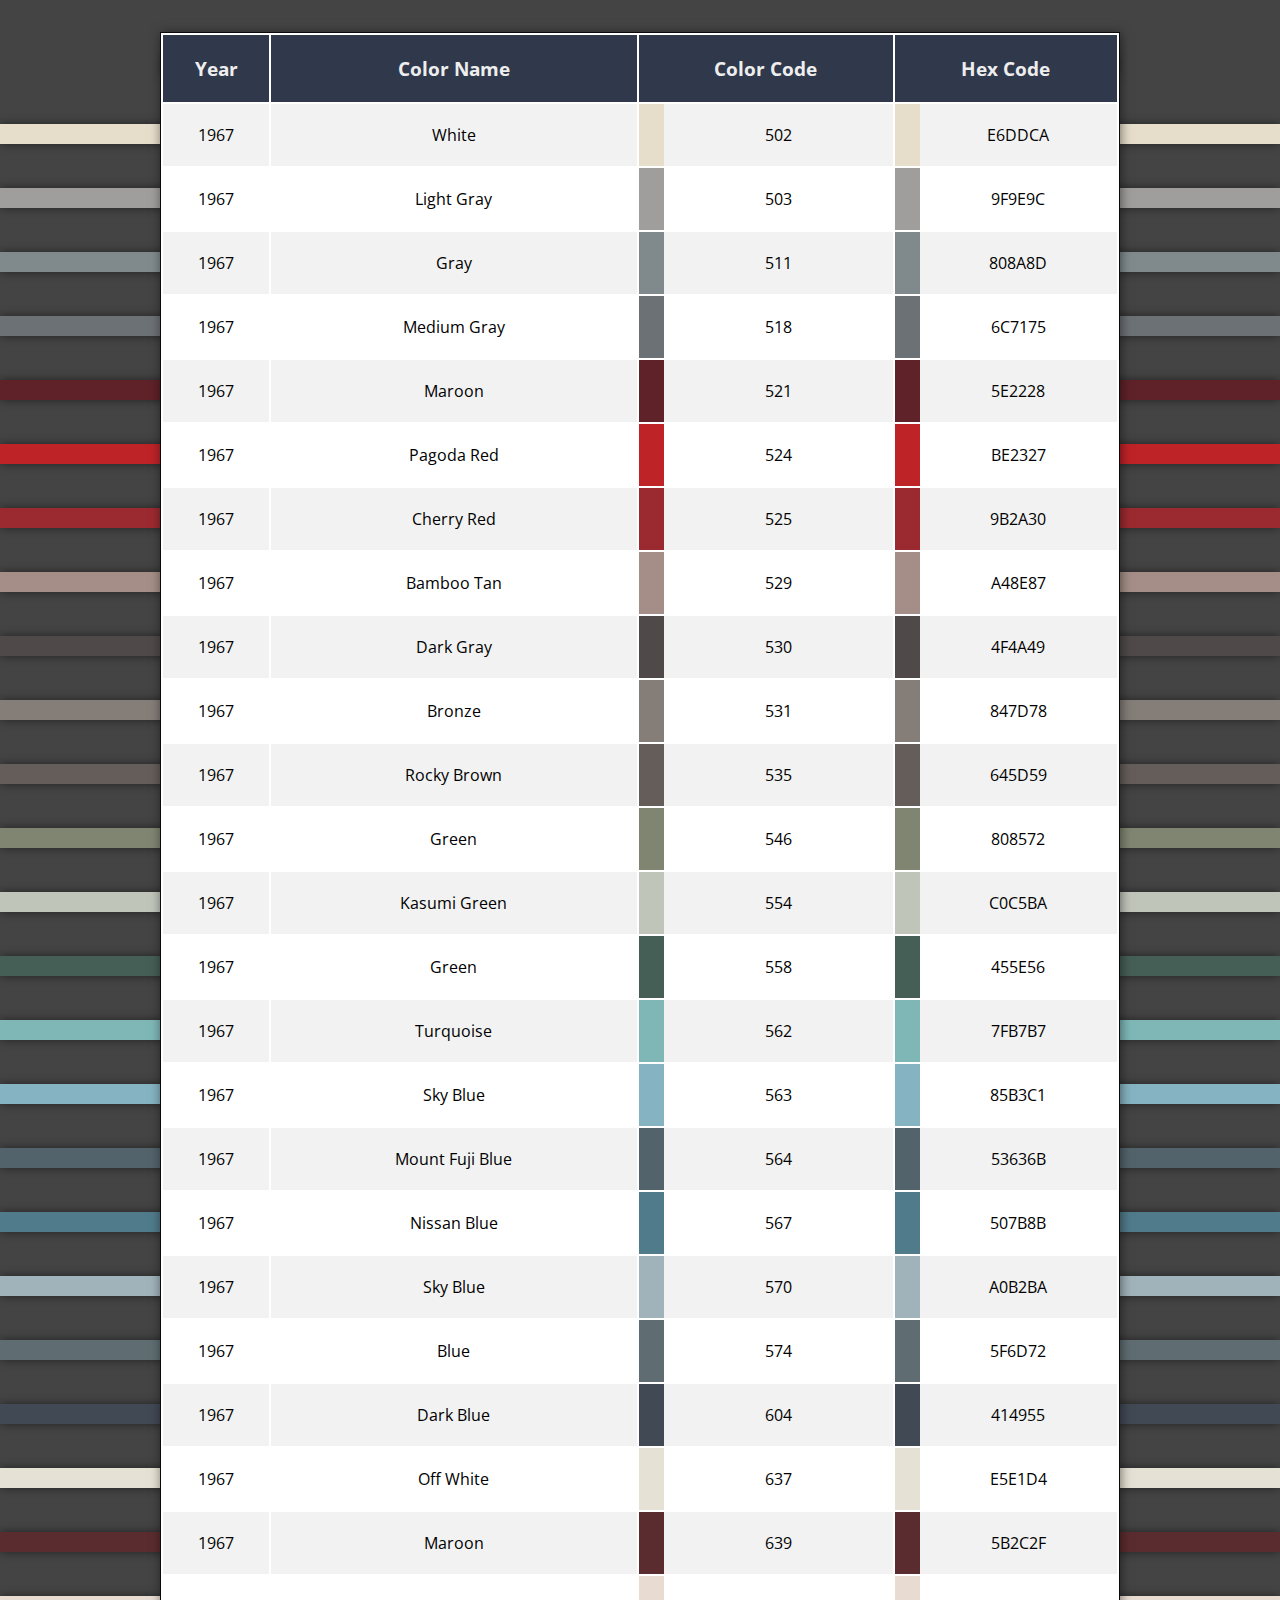
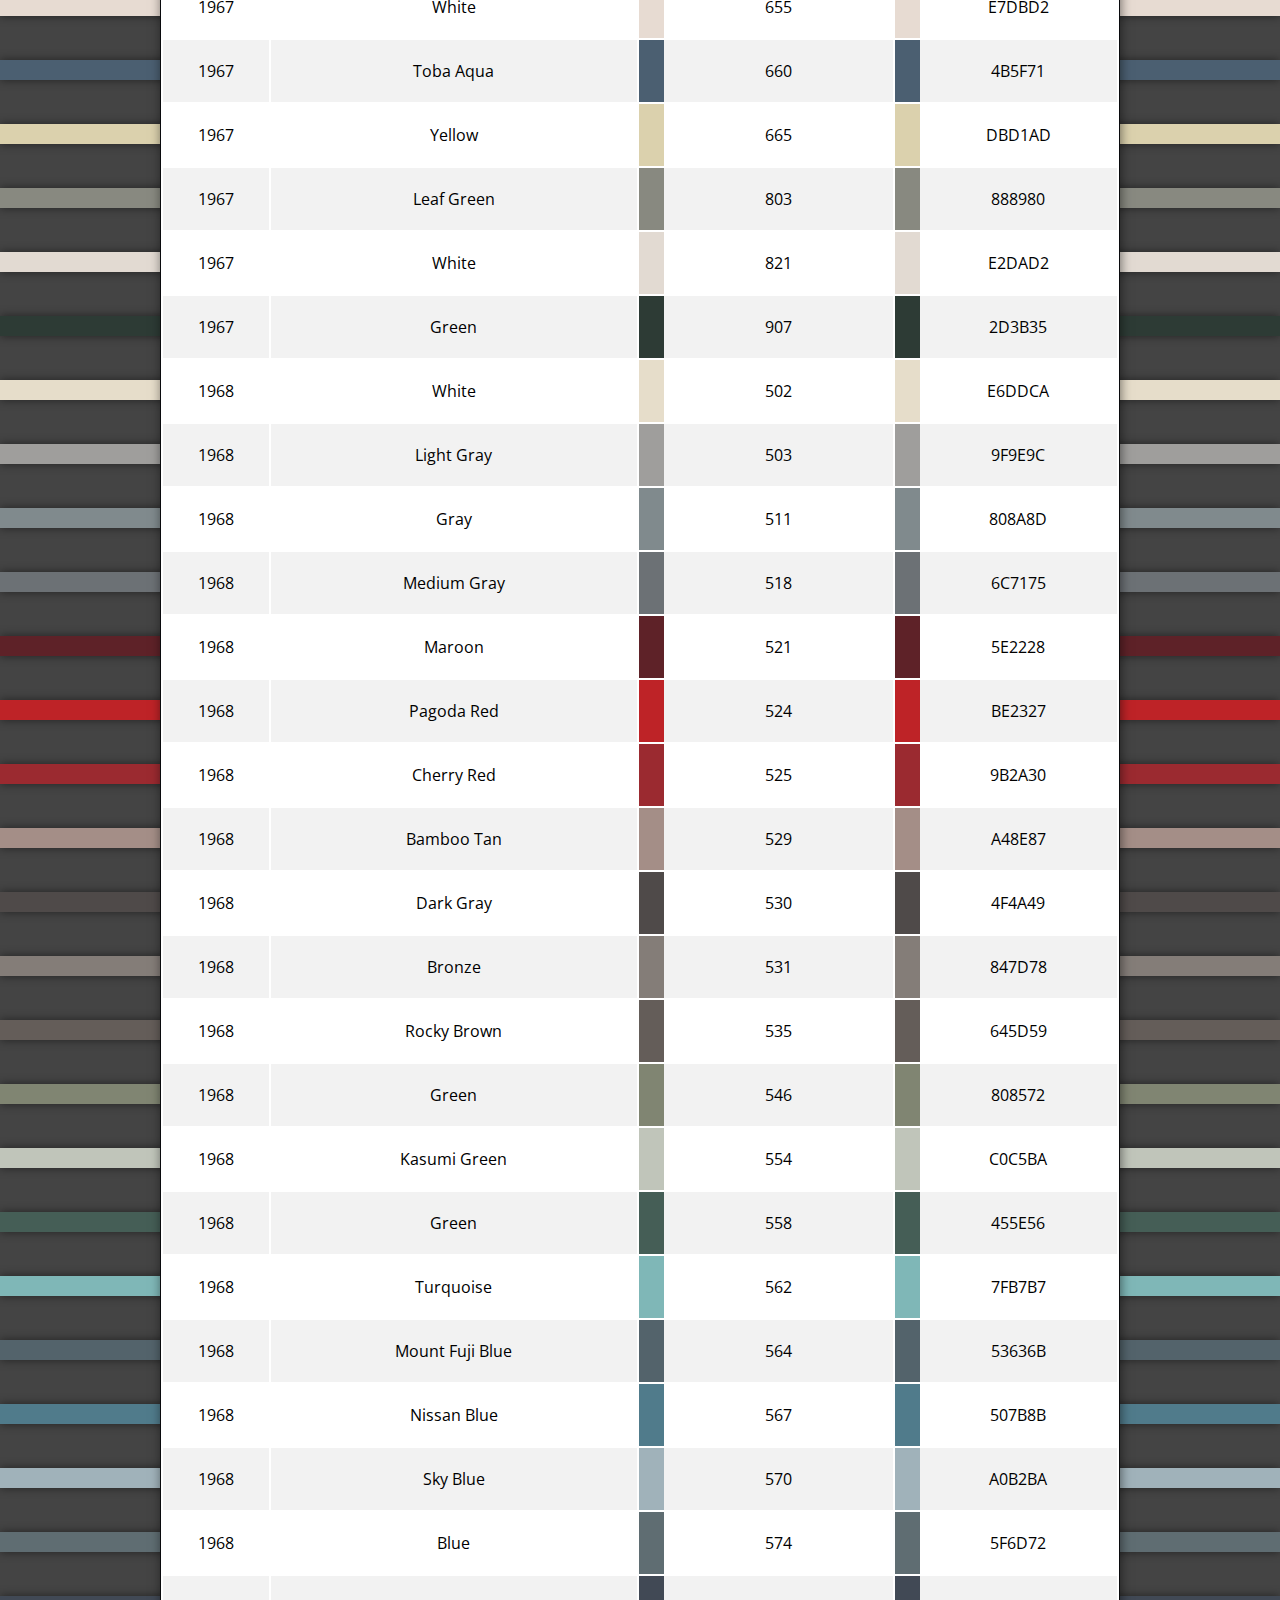
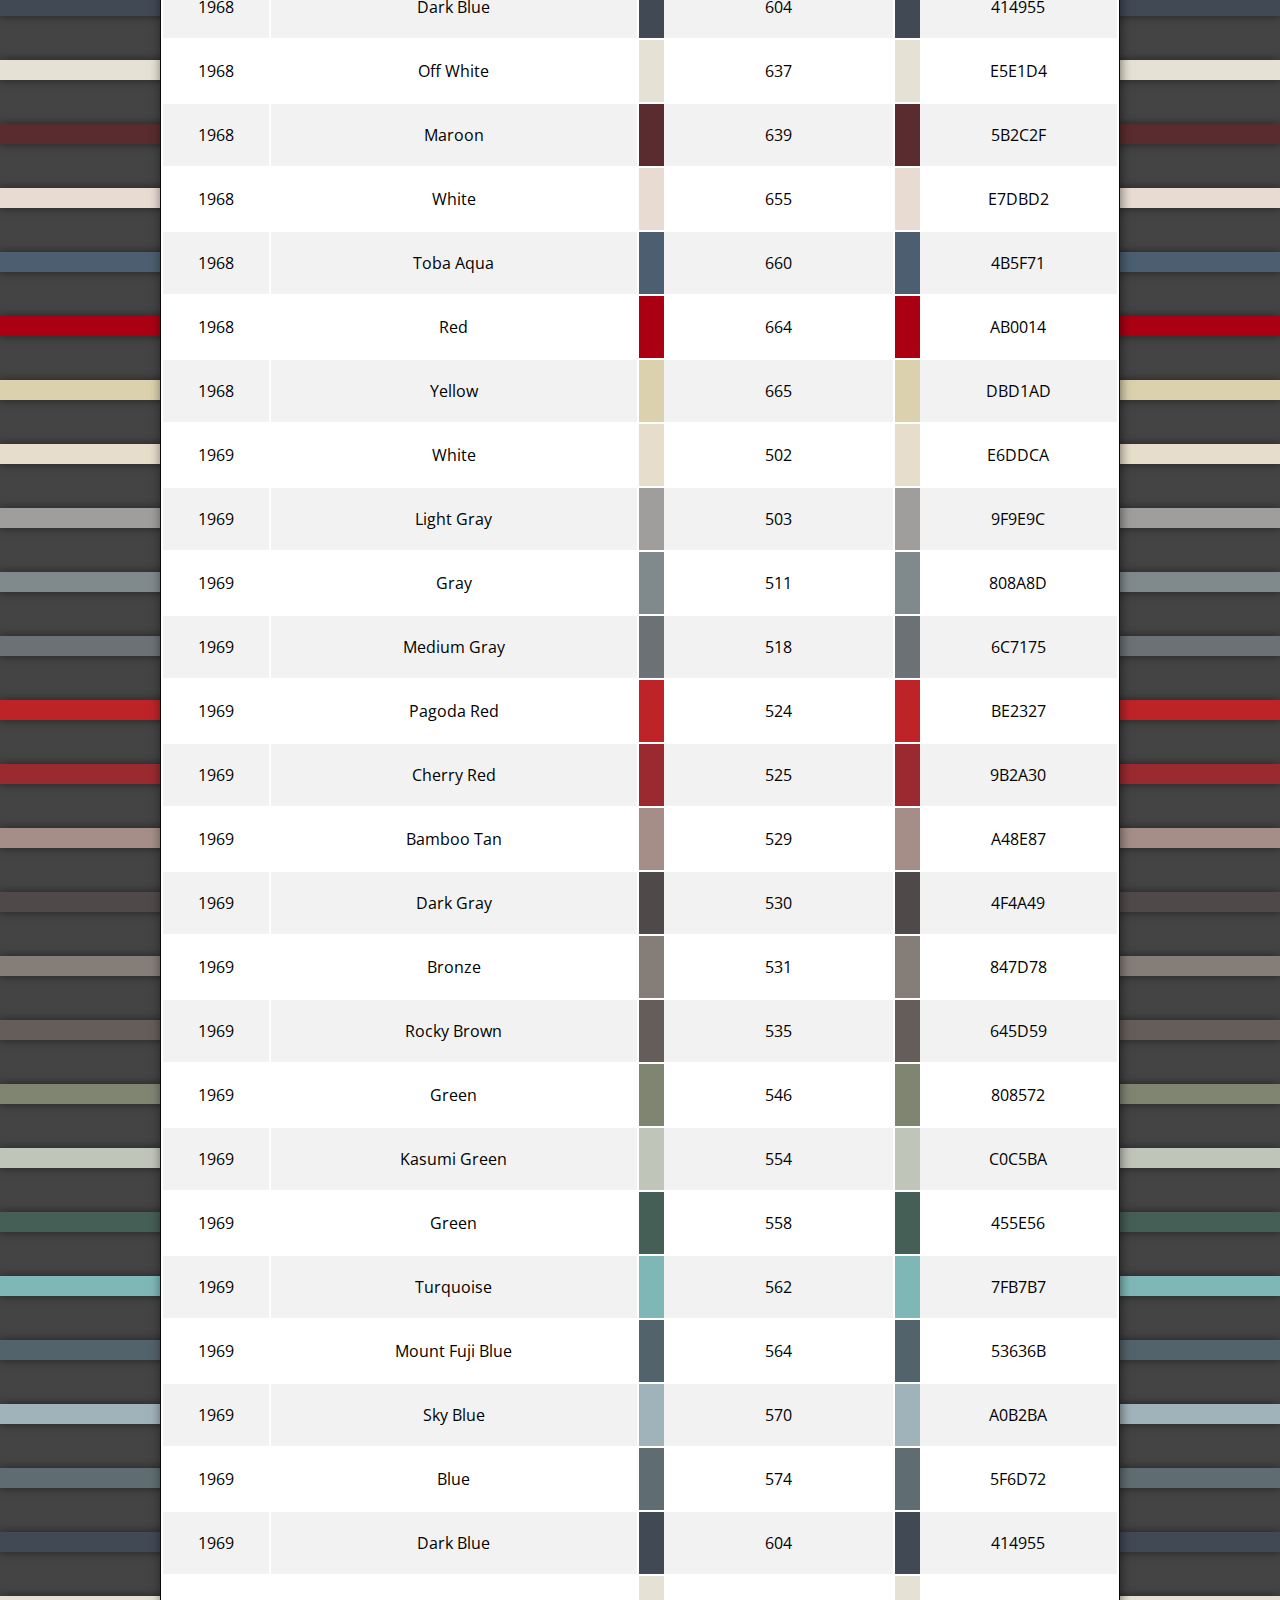
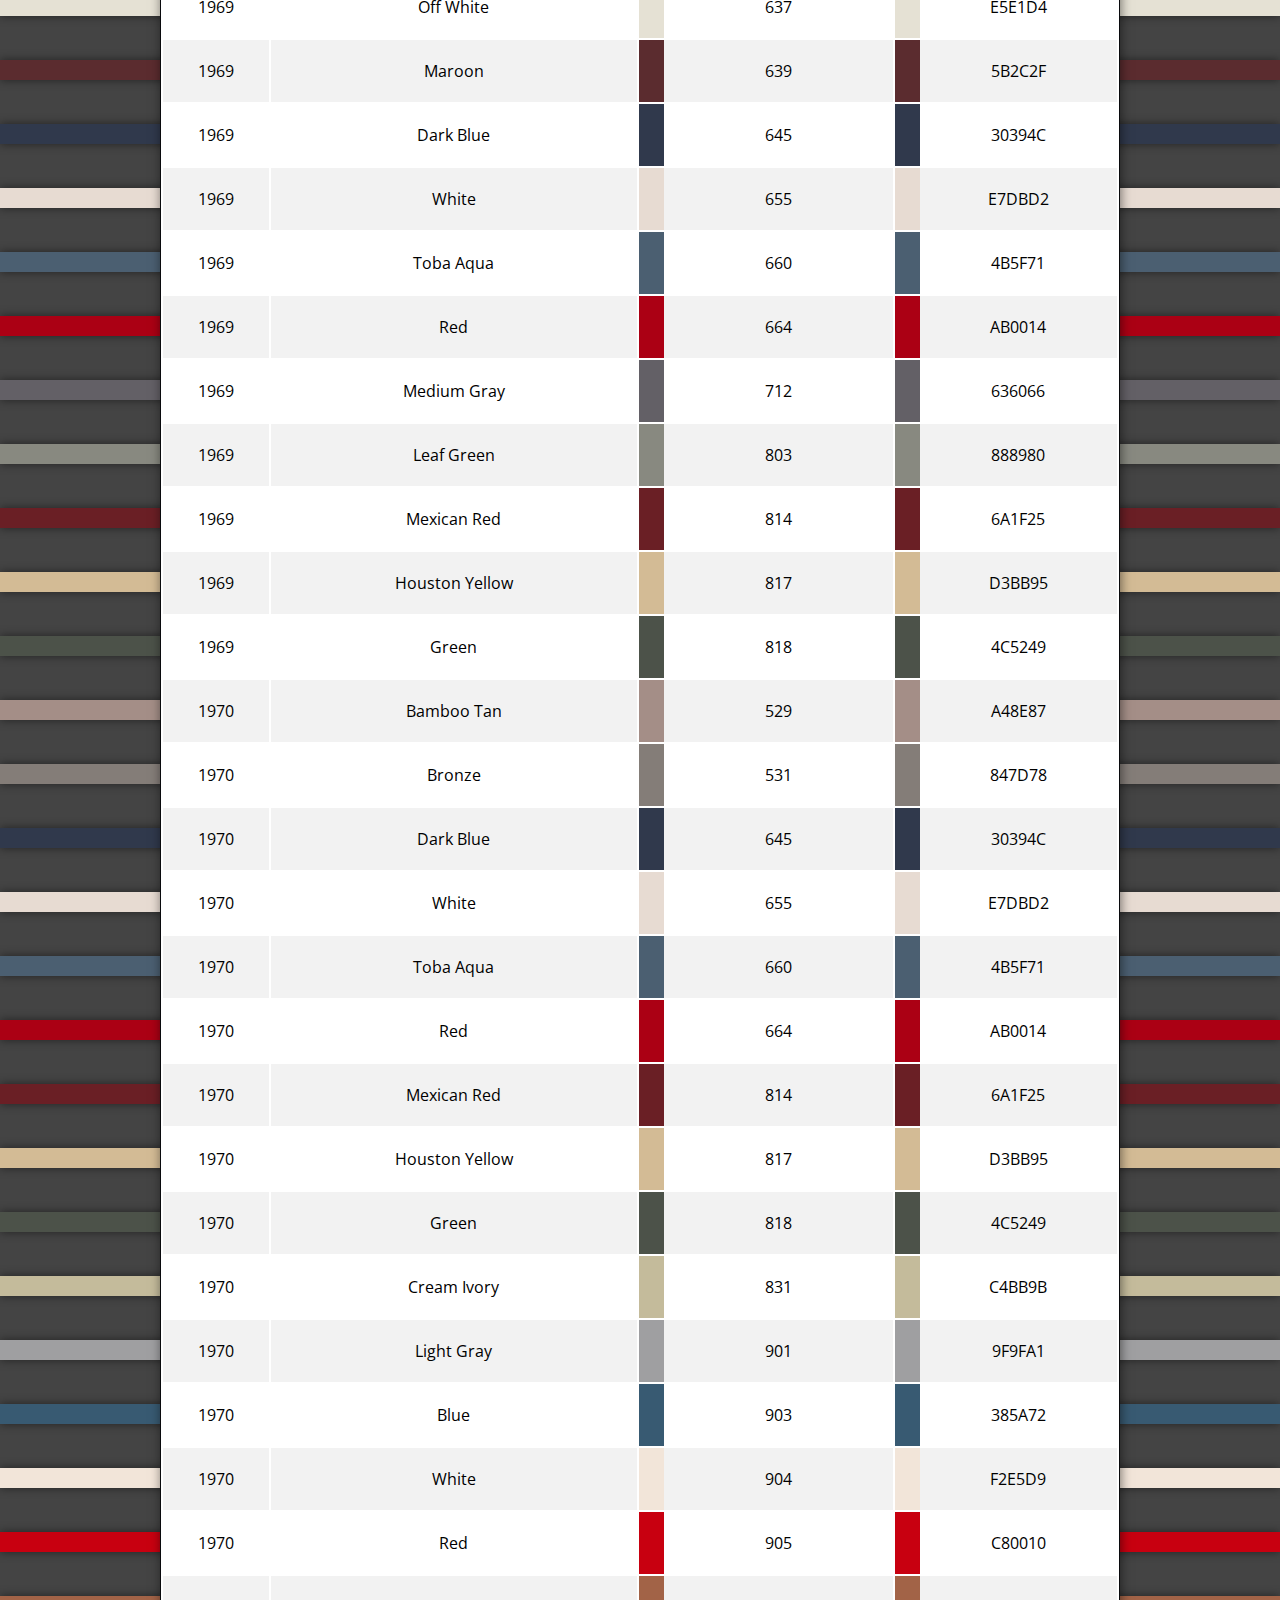
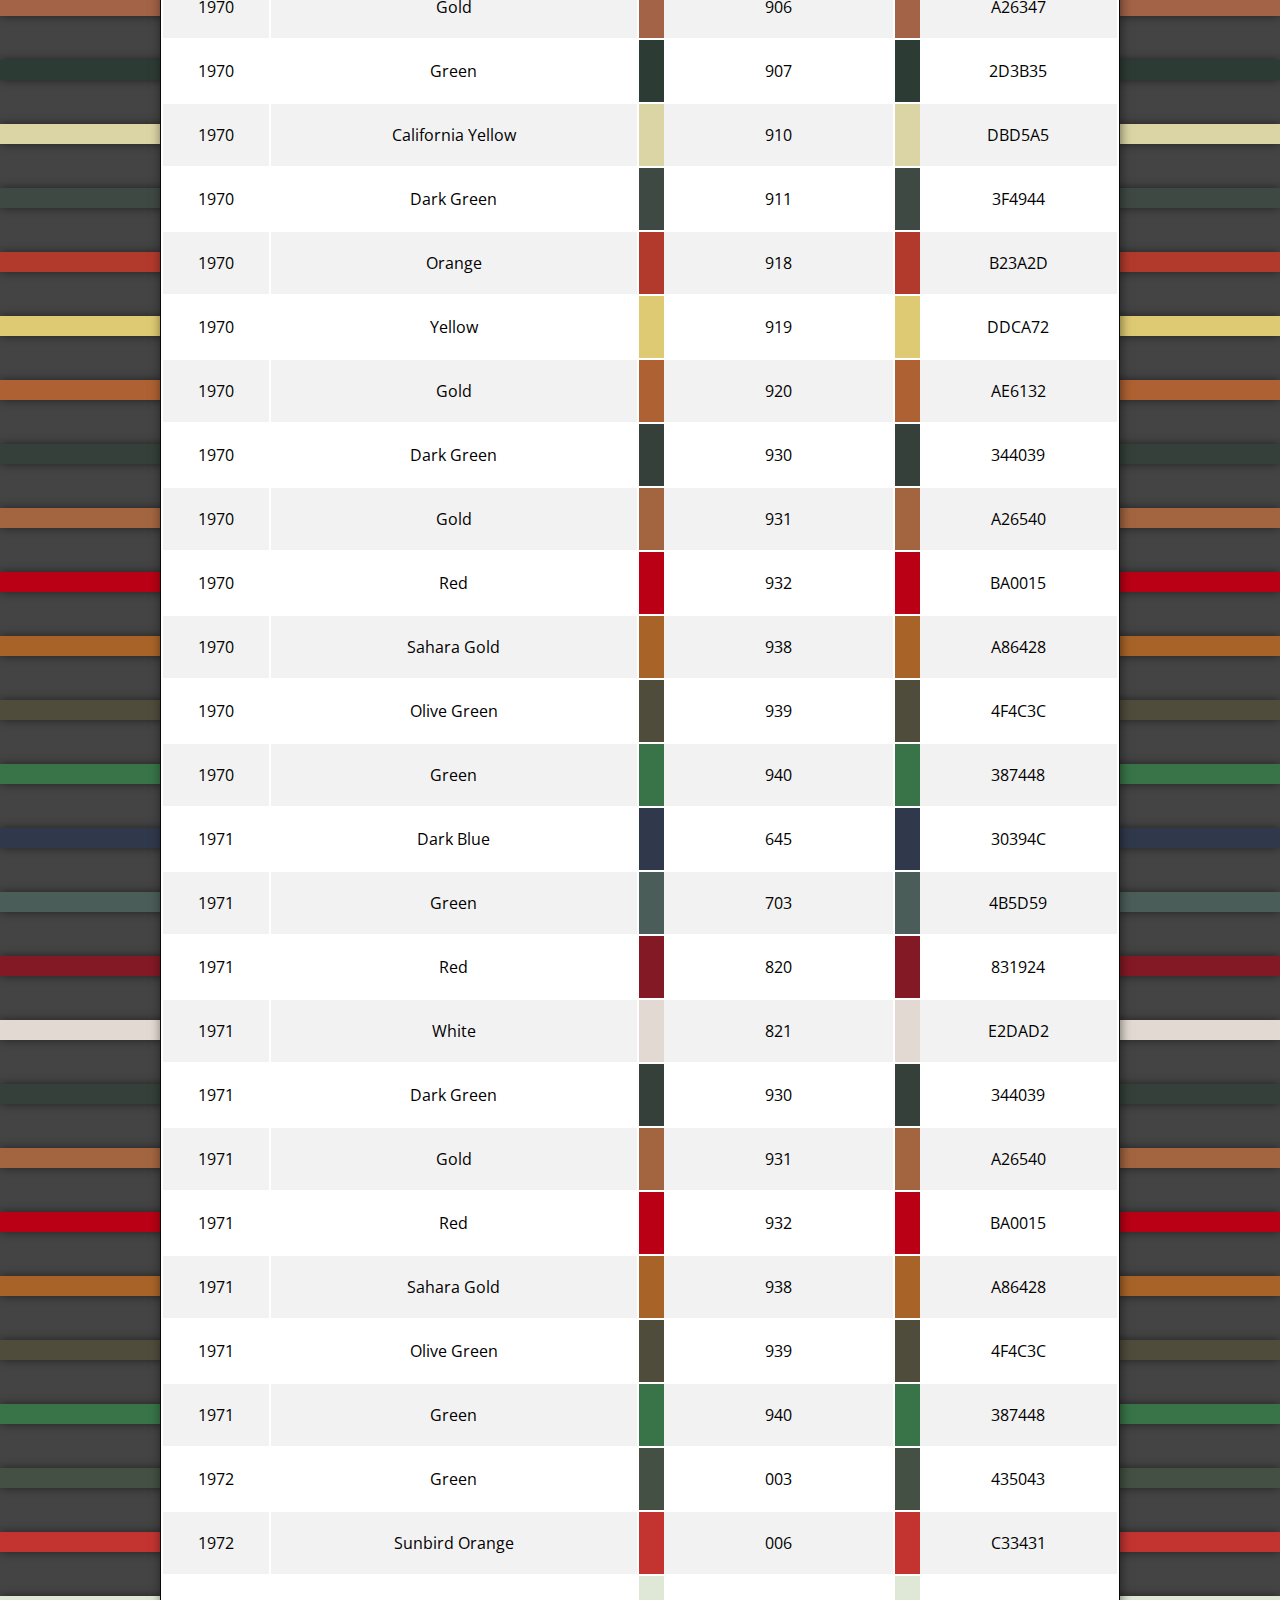
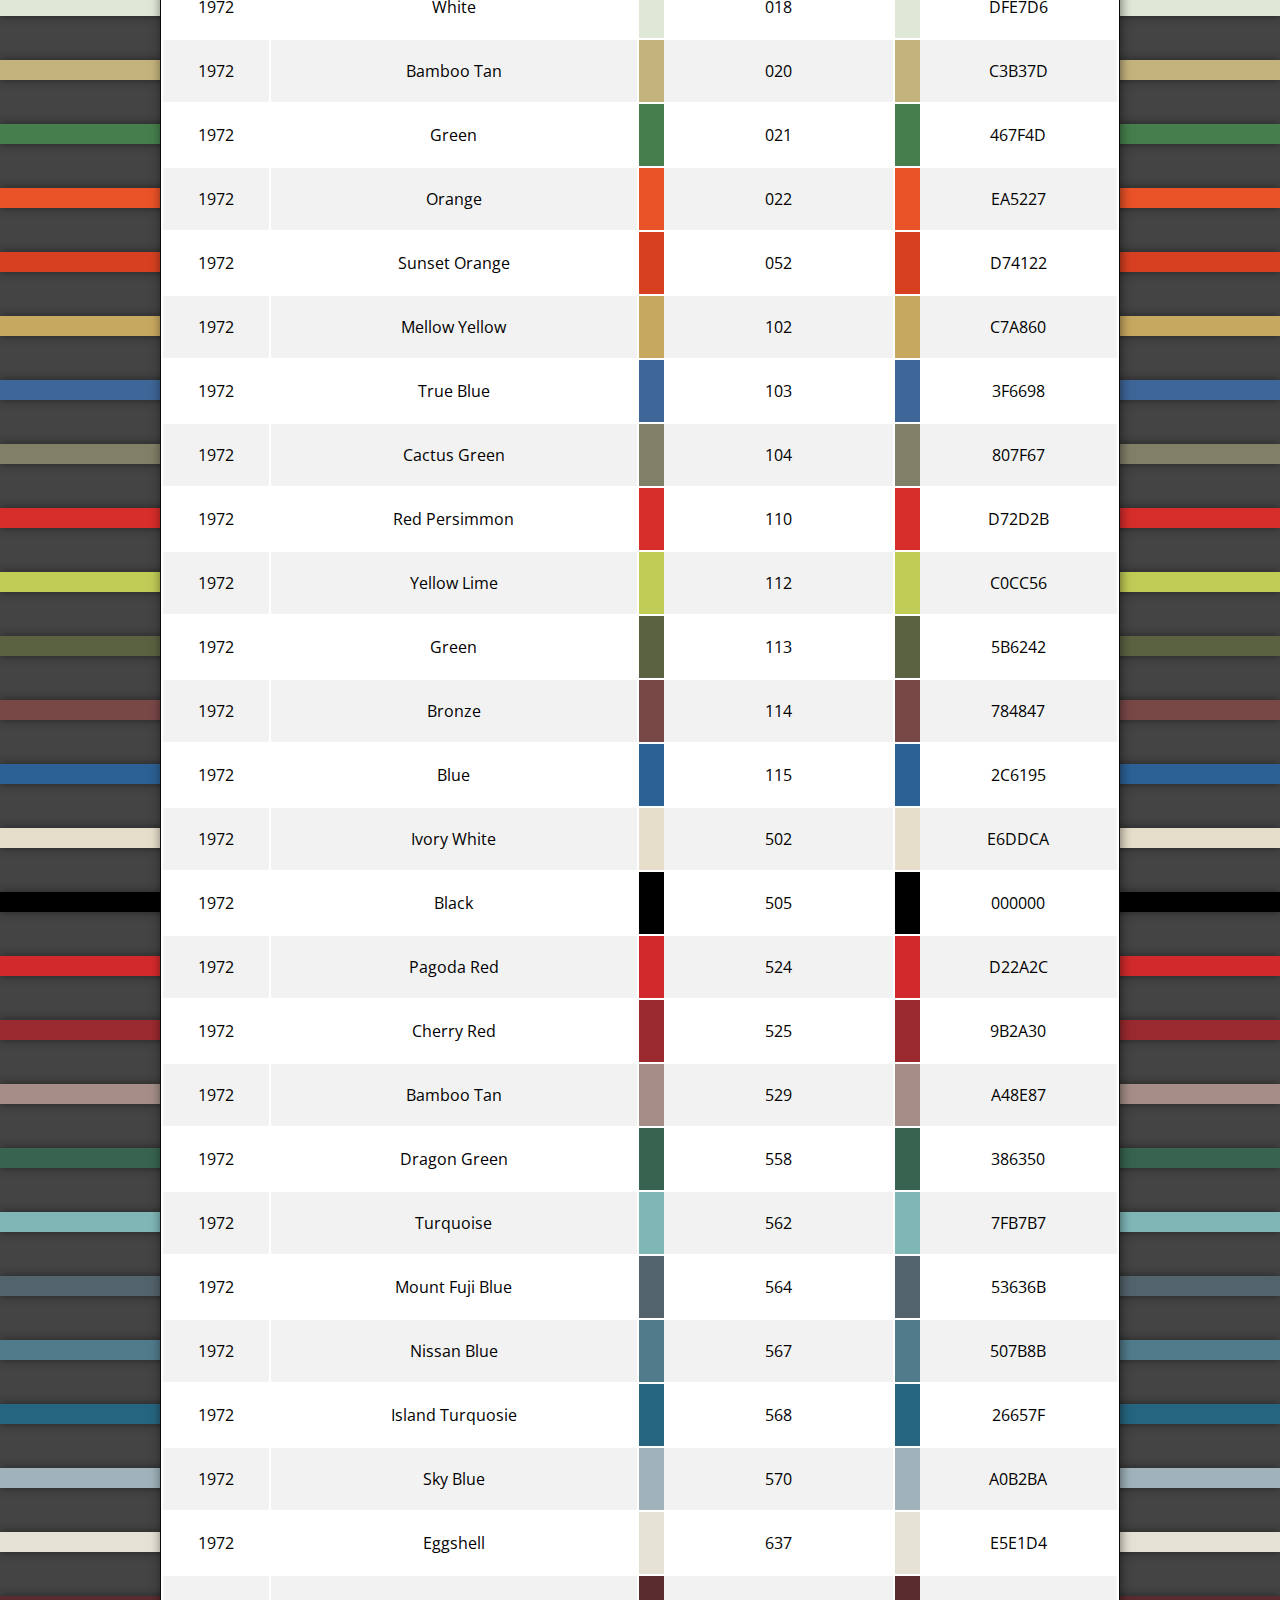
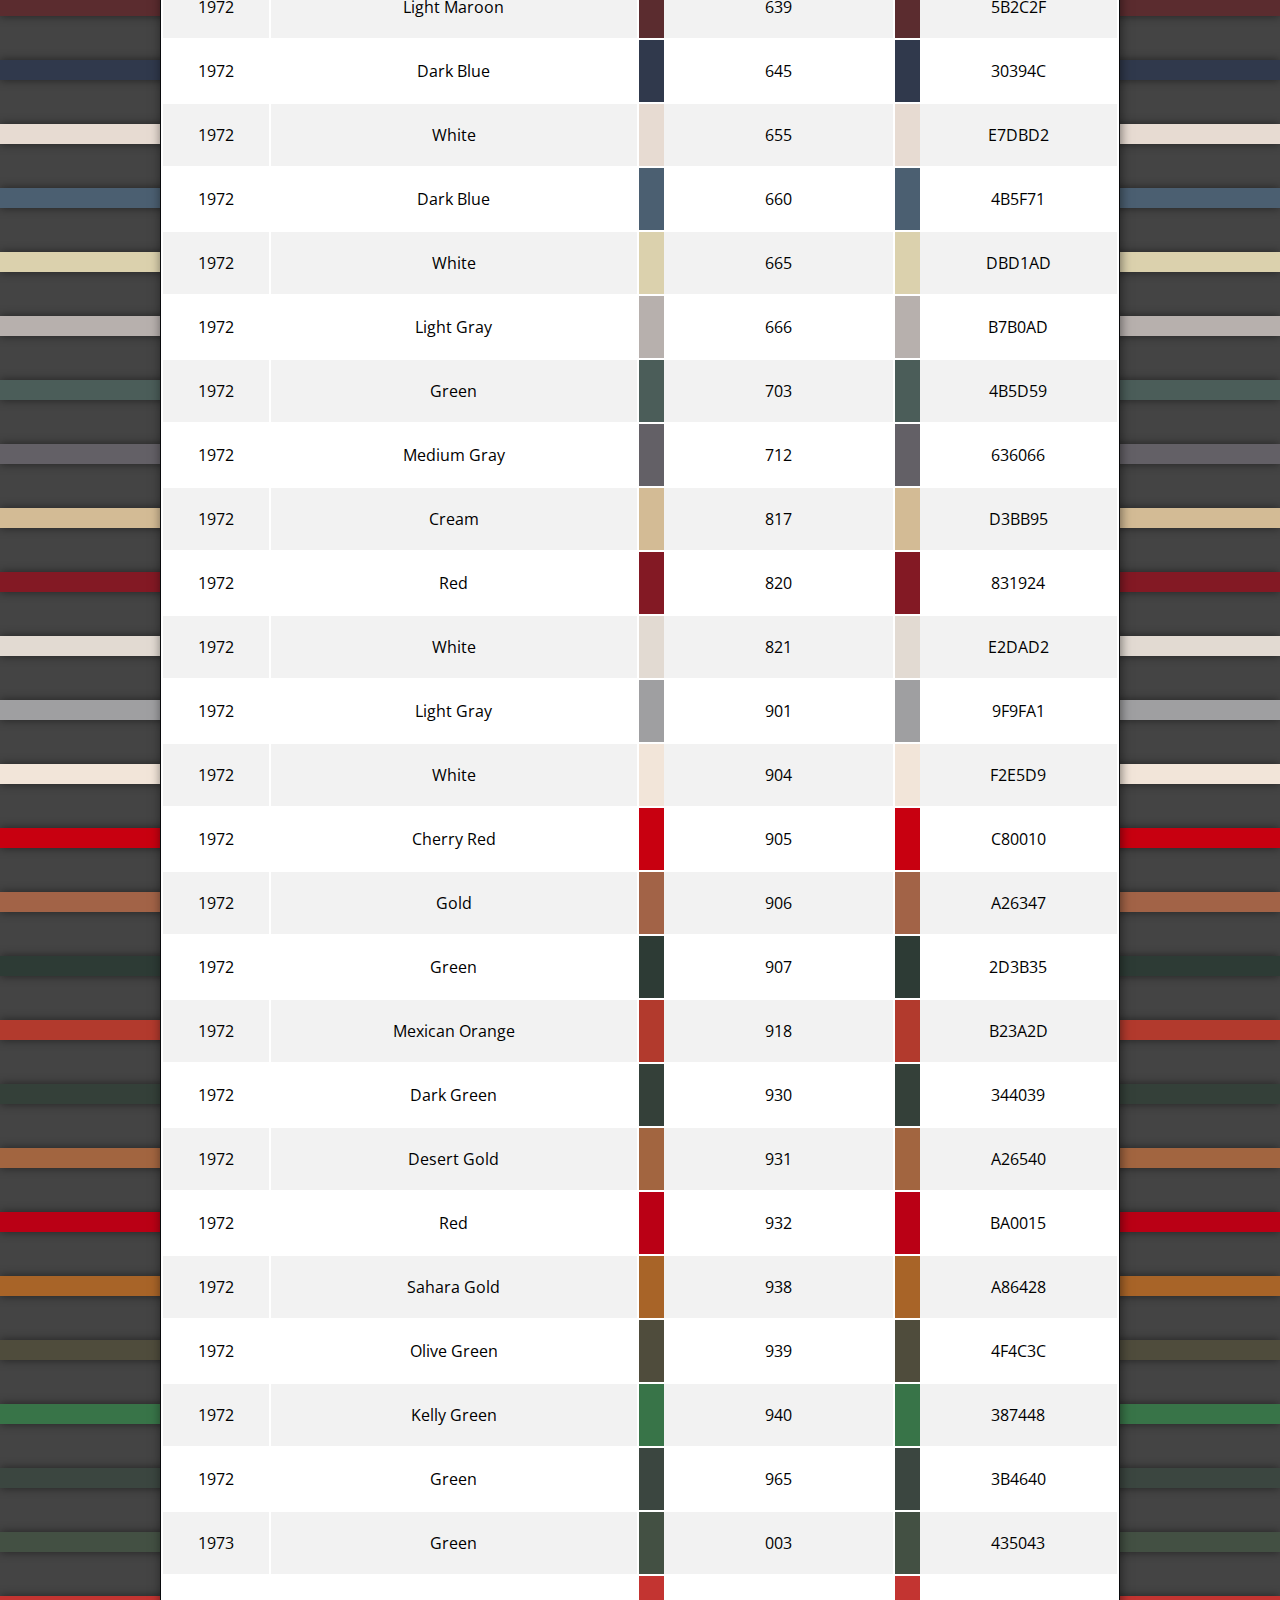
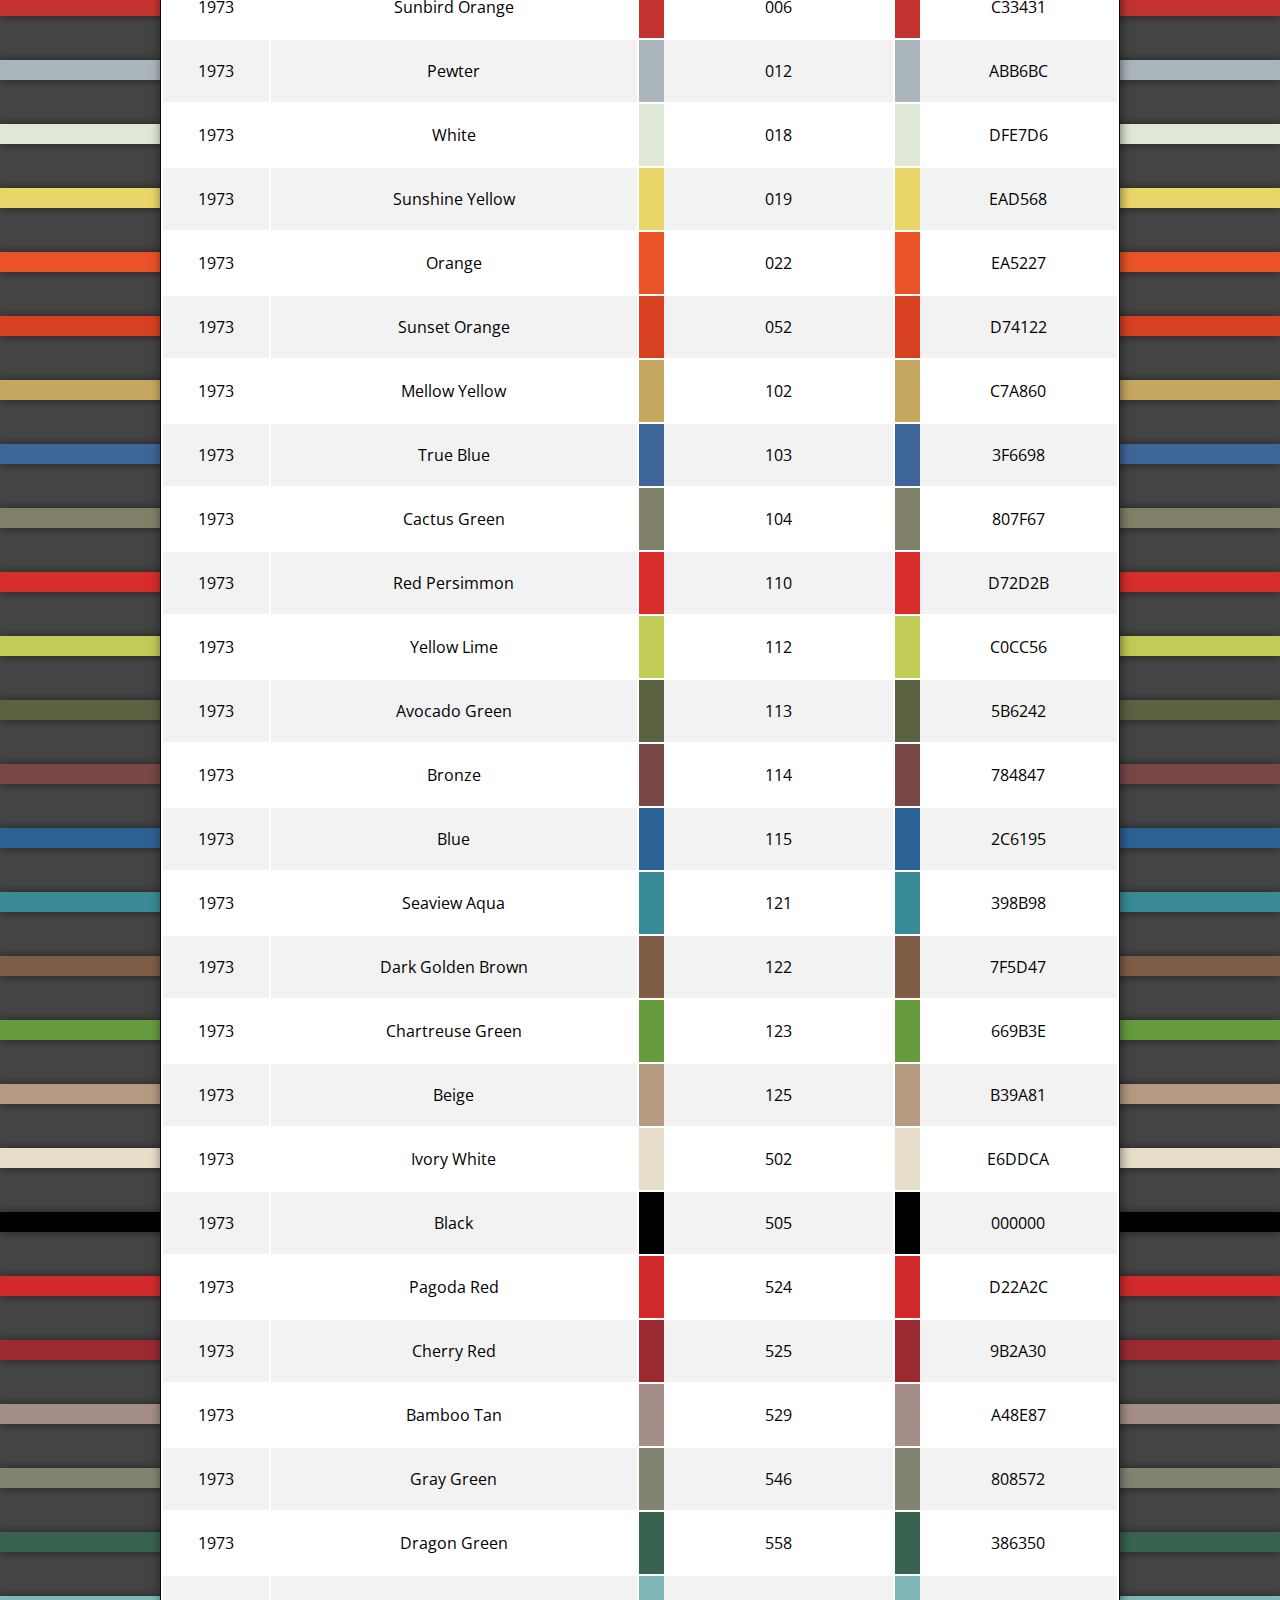
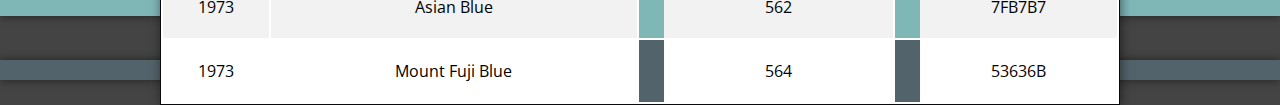
==== commit 4c7534ec: "more" ====
--- a/index.html
+++ b/index.html
@@ -4,7 +4,7 @@
 <head>
     <meta charset="utf-8">
     <meta http-equiv="X-UA-Compatible" content="IE=edge">
-    <meta name="viewport" content="width=480, initial-scale=1.0, maximum-scale=1.0, minimum-scale=1.0,target-densitydpi=device-dpi, user-scalable=no" />
+    <meta content="width=device-width, initial-scale=1.0, maximum-scale=1.0, user-scalable=no" name="viewport">
     <title>
     	Datsun Color Codes
     </title>
--- a/style.css
+++ b/style.css
@@ -3,10 +3,12 @@
   margin: 0;
   padding: 0;
   font-family: 'Open Sans', sans-serif;
-  background: #444; }
+  background: #444;
+  font-size: 16px; }
 
 table {
   width: 960px;
+  max-width: 100%;
   margin: 2em auto 0;
   background: #fff;
   box-shadow: 1px 1px 10px rgba(0, 0, 0, 0.5);
@@ -22,7 +24,7 @@
   table tr:nth-child(even) {
     background: rgba(0, 0, 0, 0.05); }
   table td {
-    padding: 10px;
+    padding: 20px 0;
     border: 0;
     text-align: center; }
 
